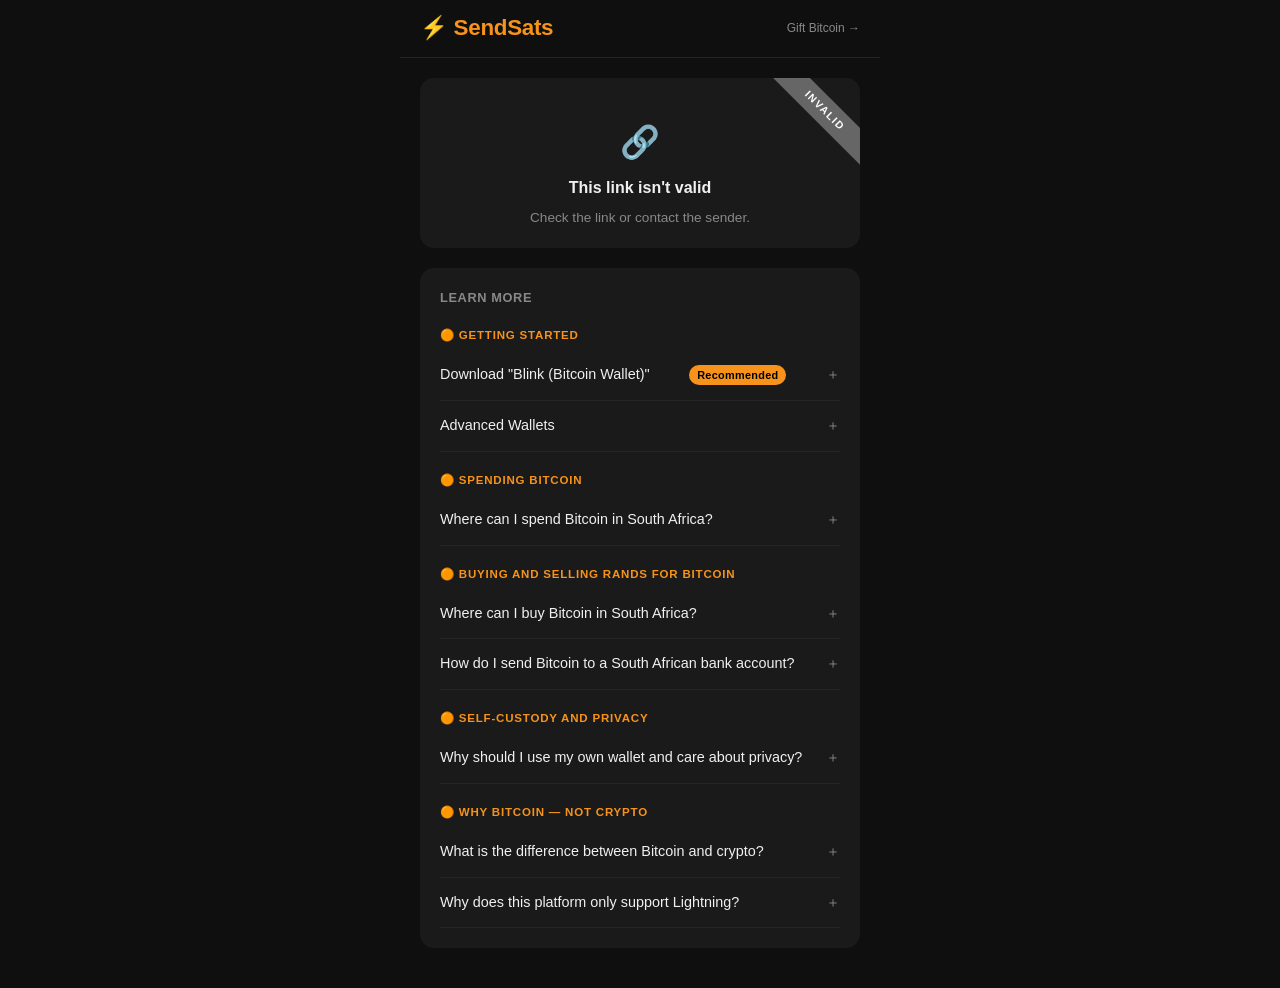
==== redeem.html @ f89d1c3f "Fix history Fund Voucher to use per-server local wallet and restore share SVG after copy - Fund Vouc" ====
<!DOCTYPE html>
<html lang="en">
<head>
  <meta charset="UTF-8">
  <meta name="viewport" content="width=device-width, initial-scale=1.0">
  <title>Claim Your Voucher — Satoshi Note</title>
  <meta name="description" content="You've received a Bitcoin Lightning voucher. Claim it instantly with a Lightning wallet.">
  <meta property="og:type" content="website">
  <meta property="og:title" content="You've received Bitcoin! ⚡">
  <meta property="og:description" content="Someone sent you a Lightning voucher. Claim it instantly with a Bitcoin wallet — no account needed.">
  <meta property="og:image" content="https://sendsats.co.za/icon-512.png">
  <meta property="og:image:width" content="512">
  <meta property="og:image:height" content="512">
  <meta name="twitter:card" content="summary">
  <link rel="stylesheet" href="/css/style.css?v=64">
  <style>
    .section-label {
      font-size: 0.7rem;
      font-weight: 700;
      text-transform: uppercase;
      letter-spacing: 0.8px;
      color: var(--orange);
      margin-bottom: 10px;
    }
    .wallet-section-label {
      font-size: 0.8rem;
      font-weight: 600;
      color: var(--text-muted);
      margin: 16px 0 8px;
    }
    /* Card flip */
    .redeem-flipper { perspective: 1200px; margin-bottom: 20px; }
    .redeem-card-inner {
      display: grid;
      transform-style: preserve-3d;
      transition: transform 0.65s ease;
    }
    .redeem-card-inner.flipped { transform: rotateY(180deg); }
    .redeem-card-face {
      grid-area: 1 / 1;
      backface-visibility: hidden;
      -webkit-backface-visibility: hidden;
    }
    .redeem-card-back { transform: rotateY(180deg); }
    .hc-sticker-gray { background: #666; color: #fff; }
  </style>
</head>
<body>

<!-- ── Sats info modal ──────────────────────────────────────────────────────── -->
<div id="sats-info-modal" class="modal-overlay hidden" role="dialog" aria-modal="true">
  <div class="modal-box" style="text-align:left;">
    <div class="modal-title">How to claim your sats</div>
    <p style="font-size:0.82rem;color:var(--orange);font-weight:700;margin-bottom:4px;">What are sats?</p>
    <p style="font-size:0.82rem;color:var(--text-muted);line-height:1.6;margin-bottom:14px;">
      Satoshis ("sats") are the smallest unit of Bitcoin — like cents to a rand.
      There are 100 million sats in one Bitcoin.
      You can save them, spend them, or send them to anyone in the world instantly.
    </p>
    <p style="font-size:0.82rem;color:var(--orange);font-weight:700;margin-bottom:4px;">How do I claim them?</p>
    <ol style="font-size:0.82rem;color:var(--text-muted);line-height:1.8;margin:0 0 14px 16px;padding:0;">
      <li><strong style="color:var(--text);">Get a Bitcoin wallet</strong> — download Blink (recommended for beginners) from the App Store or Play Store.</li>
      <li><strong style="color:var(--text);">Tap "Show Voucher"</strong> on this page to show the QR code.</li>
      <li><strong style="color:var(--text);">Scan or tap the QR code</strong> in your wallet app to receive the sats.</li>
    </ol>
    <p style="font-size:0.82rem;color:var(--orange);font-weight:700;margin-bottom:4px;">What can I do with them?</p>
    <p style="font-size:0.82rem;color:var(--text-muted);line-height:1.6;margin-bottom:16px;">
      Spend at thousands of merchants, pay bills, send to friends, or hold as savings.
      See the wallet guide below for more details.
    </p>
    <button class="modal-close" id="sats-info-close">Got it</button>
  </div>
</div>

<div class="app-shell">

  <header class="app-header">
    <a href="/" style="text-decoration:none;"><div class="app-logo" id="app-logo">⚡ Satoshi<span>Note</span></div></a>
    <a href="/" style="font-size:0.75rem;color:var(--text-muted);text-decoration:none;white-space:nowrap;">Gift Bitcoin →</a>
  </header>

  <div id="server-notice" class="hidden" style="margin:12px 16px 0;background:var(--card-bg);border:1px solid var(--border);border-radius:8px;padding:10px 14px;font-size:0.8rem;color:var(--text-muted);display:flex;justify-content:space-between;align-items:flex-start;gap:8px;">
    <span>⚡ Voucher from <strong id="server-notice-host"></strong> added to your server list in Settings.</span>
    <button id="server-notice-close" style="background:none;border:none;cursor:pointer;color:var(--text-muted);font-size:1.1rem;padding:0;line-height:1;flex-shrink:0;">×</button>
  </div>

  <main class="main-content" id="redeem-main">
    <!-- Filled by JS -->
  </main>


</div>

<script src="/js/config.js"></script>
<script src="/js/qrcode.min.js"></script>
<script src="/js/wallet-picker.js?v=64"></script>
<script>
(function () {
  'use strict';

  const hashParams  = new URLSearchParams(location.hash.replace(/^#/, ''));
  const queryParams = new URLSearchParams(location.search);
  const rawLnurl    = hashParams.get('lightning') || queryParams.get('lightning') || '';
  const lnurl = rawLnurl.match(/LNURL1[A-Z02-9]+/i)?.[0]?.toUpperCase() || rawLnurl;
  const main = document.getElementById('redeem-main');

  // ── Apply site name from manifest.json ──────────────────────────────────
  fetch('/manifest.json').then(r => r.ok ? r.json() : null).then(m => {
    if (!m || !m.name) return;
    const words = m.name.split(' ').filter(w => w.length > 0);
    const logoInner = words.map((w, i) => i % 2 === 0 ? w : '<span>' + w + '</span>').join('');
    document.title = 'Claim Your Voucher \u2014 ' + m.name;
    const logoEl = document.getElementById('app-logo');
    if (logoEl) logoEl.innerHTML = '\u26A1 ' + logoInner;
  }).catch(() => {});

  // ── Unified "Learn More" info card (accordion) ───────────────────────────
  function buildInfoCard(openDefault) {
    const blinkOpen  = openDefault === 'wallet' ? ' open' : '';
    const spendOpen  = openDefault === 'spend'  ? ' open' : '';
    return `
      <div class="card" style="margin-bottom:20px;text-align:left;">
        <p class="card-title">Learn More</p>

        <p class="faq-section-label">🟠 Getting Started</p>

        <details id="details-blink" class="faq-item"${blinkOpen}>
          <summary class="faq-question">Download "Blink (Bitcoin Wallet)"
            <span style="background:var(--orange);color:#000;font-size:0.68rem;font-weight:700;padding:2px 8px;border-radius:10px;letter-spacing:0.3px;">Recommended</span>
            <span style="color:var(--text-muted);">＋</span>
          </summary>
          <div class="faq-answer" style="padding-top:8px;">
            <p style="font-size:0.8rem;color:var(--text-muted);margin-bottom:10px;">✅ Great for beginners. Low setup, fast to start. Your phone number is your backup.</p>
            <p class="section-label">Steps to get started</p>
            <ol class="steps-list">
              <li>
                <strong>Download <a class="wallet-link" href="https://blink.sv" target="_blank" rel="noopener">blink.sv</a>
                </strong>
                From the Play Store, GitHub, or App Store.
                <div class="wallet-card-links" style="margin-bottom:10px;">
                  <a class="wallet-link" href="https://play.google.com/store/apps/details?id=com.galoyapp" target="_blank" rel="noopener">Play Store</a>
                  <a class="wallet-link" href="https://github.com/blinkbitcoin/blink-mobile/releases/latest" target="_blank" rel="noopener">APK</a>
                  <a class="wallet-link" href="https://apps.apple.com/us/app/blink-bitcoin-wallet/id1531383905" target="_blank" rel="noopener">App Store</a>
                </div>
              </li>
              <li><strong>Open the app</strong>Tap "Create new account" -> "Accept" -> "SMS" -> "Use SMS"</li>
              <li><strong>Enter your phone number</strong>Tap "Send via SMS". This is your backup. Confirm the 6 digit code.</li>
              <li><strong>Come back here</strong>Tap the QR code above. This will open Blink and allow you to redeem the bitcoin ⚡</li>
            </ol>
          </div>
        </details>

        <!-- Other wallets: collapsed by default -->
        <details class="faq-item">
          <summary class="faq-question">Advanced Wallets<span style="color:var(--text-muted);">＋</span></summary>
          <div class="faq-answer">
            <ul class="dots-list">

              <li>
                <strong>Misty Breez</strong>
                <div class="wallet-card-links" style="margin-bottom:8px;">
                  <a class="wallet-link" href="https://breez.technology/misty/" target="_blank" rel="noopener">breez.technology/misty</a><br>
                  <a class="wallet-link" href="https://play.google.com/store/apps/details?id=com.breez.misty" target="_blank" rel="noopener">Play Store</a>
                  <a class="wallet-link" href="https://github.com/breez/misty-breez/releases" target="_blank" rel="noopener">APK</a>
                  <a class="wallet-link" href="https://testflight.apple.com/join/nEegHvBX" target="_blank" rel="noopener">App Store</a>
                </div>
              </li>

              <li>
                <strong>Phoenix</strong>
                <div class="wallet-card-links" style="margin-bottom:8px;">
                  <a class="wallet-link" href="https://phoenix.acinq.co/" target="_blank" rel="noopener">phoenix.acinq.co</a>
                  <a class="wallet-link" href="https://play.google.com/store/apps/details?id=fr.acinq.phoenix.mainnet" target="_blank" rel="noopener">Play Store</a>
                  <a class="wallet-link" href="https://github.com/ACINQ/phoenix/releases/latest" target="_blank" rel="noopener">APK</a>
                  <a class="wallet-link" href="https://apps.apple.com/us/app/phoenix-wallet/id1544097028" target="_blank" rel="noopener">App Store</a>
                </div>
              </li>

              <li>
                <strong>Zeus</strong>
                <div class="wallet-card-links" style="margin-bottom:8px;">
                  <a class="wallet-link" href="https://zeusln.com/" target="_blank" rel="noopener">zeusln.com</a>
                  <a class="wallet-link" href="https://play.google.com/store/apps/details?id=app.zeusln.zeus" target="_blank" rel="noopener">Play Store</a>
                  <a class="wallet-link" href="https://github.com/ZeusLN/zeus/releases/latest" target="_blank" rel="noopener">APK</a>
                  <a class="wallet-link" href="https://apps.apple.com/us/app/zeus-ln/id1456038895" target="_blank" rel="noopener">App Store</a>
                </div>
              </li>

              <li>
                <strong>Blitz Wallet</strong>
                <div class="wallet-card-links" style="margin-bottom:8px;">
                  <a class="wallet-link" href="https://blitz-wallet.com/" target="_blank" rel="noopener">blitz-wallet.com</a>
                  <a class="wallet-link" href="https://play.google.com/store/apps/details?id=com.blitzwallet" target="_blank" rel="noopener">Play Store</a>
                  <a class="wallet-link" href="https://apps.apple.com/us/app/blitz-wallet/id6476810582" target="_blank" rel="noopener">App Store</a>
                </div>
              </li>

            </ul>
          </div>
        </details>

        <p class="faq-section-label">🟠 Spending Bitcoin</p>

        <details id="details-spend" class="faq-item"${spendOpen}>
          <summary class="faq-question">Where can I spend Bitcoin in South Africa?<span style="color:var(--text-muted);">＋</span></summary>
          <div class="faq-answer">
            <div class="spend-item">
              <div class="spend-title">Use Bitcoin everywhere — local markets, big stores, gift cards, and instant global payments.</div>
            </div>
            <div class="spend-item">
              <span class="spend-icon">🌀</span>
              <div>
                <div class="spend-title">Bitcoin circular economies in SA</div>
                <div class="spend-desc">
                  Entire communities where you can live on Bitcoin:
                  <strong>Witsand</strong>,
                  <strong>Mossel Bay</strong> (<a href="https://bitcoinekasi.com" target="_blank" rel="noopener">bitcoinekasi.com</a>),
                  <strong>Plettenberg Bay</strong> (<a href="https://bitcoinplett.cx" target="_blank" rel="noopener">bitcoinplett.cx</a>),
                  <strong>De Rust</strong>,
                  <strong>Sedgefield</strong>,
                  <strong>Stellenbosch</strong>,
                  and <strong>Knysna</strong>.
                  <br>All have regular local meetups.
                </div>
              </div>
            </div>
            <div class="spend-item">
              <span class="spend-icon">🗺️</span>
              <div>
                <div class="spend-title">Find nearby merchants</div>
                <div class="spend-desc">
                  <a href="https://btcmap.org" target="_blank" rel="noopener">BTCMap.org</a> and the
                  <a href="https://goo.gl/maps/tKHJVbVzEuBQd7F8A" target="_blank" rel="noopener">Money Badger map</a>
                  show thousands of Bitcoin-accepting businesses across South Africa.
                </div>
              </div>
            </div>
            <div class="spend-item">
              <span class="spend-icon">🏪</span>
              <div>
                <div class="spend-title">Zapper &amp; Scan to Pay merchants</div>
                <div class="spend-desc">
                  Pay at any store that accepts Zapper or Scan to Pay — including
                  Pick &amp; Pay, Dischem, Clicks, Engen, Shell, Total, Wimpy and many more.
                </div>
              </div>
            </div>
            <div class="spend-item">
              <span class="spend-icon">🎁</span>
              <div>
                <div class="spend-title">Gift cards &amp; top-ups</div>
                <div class="spend-desc">
                  Buy gift cards for hundreds of global brands at
                  <a href="https://bitrefill.com" target="_blank" rel="noopener">Bitrefill.com</a> —
                  Netflix, Amazon, Uber, Airtime top-ups and more.
                </div>
              </div>
            </div>
            <div class="spend-item">
              <span class="spend-icon">🤝</span>
              <div>
                <div class="spend-title">Bitcoin meetups</div>
                <div class="spend-desc">
                  Active communities in Cape Town, Pretoria, and Johannesburg.
                  Find events and dates on Twitter/X — search for local Bitcoin groups in your city.
                </div>
              </div>
            </div>
            <div class="spend-item">
              <span class="spend-icon">💸</span>
              <div>
                <div class="spend-title">Send to anyone, instantly</div>
                <div class="spend-desc">Lightning payments settle in under a second, worldwide, for near-zero fees.</div>
              </div>
            </div>
          </div>
        </details>
        
        <p class="faq-section-label">🟠 Buying and Selling Rands for Bitcoin</p>

        <details class="faq-item">
          <summary class="faq-question">Where can I buy Bitcoin in South Africa?<span style="color:var(--text-muted);">＋</span></summary>
          <div class="faq-answer">
            You can buy Bitcoin using services like <strong>54052.co.za</strong>, which allow you to pay via EFT and receive Bitcoin directly to your wallet. 
            Choose a service that is simple, reliable, and lets you withdraw to your own wallet.
          </div>
        </details>

        <details class="faq-item">
          <summary class="faq-question">How do I send Bitcoin to a South African bank account?<span style="color:var(--text-muted);">＋</span></summary>
          <div class="faq-answer">
            You can use <strong>54052.co.za</strong> to convert Bitcoin to rands and send it directly to a South African bank account. 
            It’s simple to use, Bitcoin-focused, and designed for fast, low-fee payouts.
          </div>
        </details>

        <p class="faq-section-label">🟠 Self-custody and Privacy</p>

       <details class="faq-item">
          <summary class="faq-question">Why should I use my own wallet and care about privacy?<span style="color:var(--text-muted);">＋</span></summary>
          <div class="faq-answer">
            When your Bitcoin is on an exchange, you don’t control it — the exchange does. Accounts can be frozen, restricted, or lost due to hacks or other issues.<br><br>

            Most exchanges also require KYC (identity verification), which links your real identity to your Bitcoin activity. This creates a permanent record of your transactions and reduces your financial privacy.<br><br>

            <strong>"Not your keys, not your coins."</strong> Using your own wallet gives you full control over your money and helps protect your privacy. Treat it like cash — once you own it, keep it with you.
          </div>
        </details>

        <p class="faq-section-label">🟠 Why Bitcoin — Not Crypto</p>

        <details class="faq-item">
          <summary class="faq-question">What is the difference between Bitcoin and crypto?<span style="color:var(--text-muted);">＋</span></summary>
          <div class="faq-answer">
            <strong>Bitcoin</strong> is decentralized money — no founders, no company, no central control. The rules are fixed and enforced by a global network. It was designed to remove trust and give individuals full control over their money.<br><br>

            <strong>"Crypto"</strong> is everything else — projects with founders, teams, and insiders who can change the rules, influence supply, and benefit early. This makes them easy to manipulate and unsuitable as money.<br><br>

            Most crypto projects don’t solve the core problem of fiat — <strong>control</strong>. They simply move that control from governments to companies or small groups.<br><br>

            The technologies may be interesting, but they are open source and can be built on Bitcoin without needing separate tokens. The tokens themselves are usually unnecessary and exist to enrich insiders.<br><br>

            Money is driven by network effects — people converge on one standard. Our view is simple: <strong>Bitcoin is money. Crypto is not.</strong> To keep our community safe, we focus on Bitcoin only and avoid crypto entirely.
          </div>
        </details>

        <details class="faq-item">
          <summary class="faq-question">Why does this platform only support Lightning?<span style="color:var(--text-muted);">＋</span></summary>
          <div class="faq-answer">
            Lightning is Bitcoin’s payment layer. It allows instant transactions, near-zero fees, and works globally in seconds.<br><br>

            On-chain Bitcoin is slower and more expensive — better suited for saving. Lightning makes Bitcoin practical for everyday payments like sending small amounts or paying in shops.<br><br>

            This platform uses Lightning to make sending Bitcoin simple, fast, and accessible to anyone.
          </div>
        </details>
      </div>
    `;
  }

  // ── Styled state card with sticker ──────────────────────────────────────
  function stateCard(stickerLabel, stickerClass, icon, title, desc, extraHTML, serverHost) {
    const hostTag = serverHost
      ? `<div style="text-align:center;margin-top:14px;font-size:0.7rem;color:var(--text-muted);opacity:0.65;">${serverHost}</div>`
      : '';
    return `
      <div class="card" style="position:relative;overflow:hidden;text-align:center;margin-bottom:20px;">
        <div class="hc-sticker ${stickerClass}">${stickerLabel}</div>
        <div style="font-size:2rem;margin:20px 0 10px;">${icon}</div>
        <div style="font-weight:700;margin-bottom:8px;">${title}</div>
        <div style="font-size:0.85rem;color:var(--text-muted);">${desc}</div>
        ${extraHTML || ''}
        ${hostTag}
      </div>`;
  }

  // ── State: invalid link ─────────────────────────────────────────────────
  function showInvalid() {
    main.innerHTML =
      stateCard('INVALID', 'hc-sticker-gray', '🔗', "This link isn't valid", 'Check the link or contact the sender.') +
      buildInfoCard(null);
  }

  if (!lnurl || !lnurl.toUpperCase().startsWith('LNURL1')) {
    showInvalid();
    return;
  }

  // ── Minimal bech32 LNURL decoder ─────────────────────────────────────────
  function decodeLNURL(lnurl) {
    const CHARSET = 'qpzry9x8gf2tvdw0s3jn54khce6mua7l';
    const str = lnurl.toLowerCase();
    const sep = str.lastIndexOf('1');
    const data5 = str.slice(sep + 1, -6).split('').map(c => CHARSET.indexOf(c));
    let acc = 0, bits = 0;
    const bytes = [];
    for (const v of data5) {
      acc = (acc << 5) | v;
      bits += 5;
      while (bits >= 8) { bits -= 8; bytes.push((acc >> bits) & 0xff); }
    }
    return new TextDecoder().decode(new Uint8Array(bytes));
  }

  // ── secretToPubKey — mirrors server-side derivation ──────────────────────
  async function secretToPubKey(secret) {
    const bytes = Uint8Array.from(secret.match(/../g).map(h => parseInt(h, 16)));
    const hash = await crypto.subtle.digest('SHA-256', bytes);
    return Array.from(new Uint8Array(hash).slice(0, bytes.length))
      .map(b => b.toString(16).padStart(2, '0')).join('');
  }

  // ── Server URL resolution ─────────────────────────────────────────────────
  function resolveRedeemServerURL(decodedLNURL) {
    try { return new URL(decodedLNURL).origin; } catch (_) {}
    const stored = localStorage.getItem('sn_server_url');
    if (stored) return stored.replace(/\/$/, '');
    if (window.SATOSHI_NOTE_DEFAULT_SERVER) return window.SATOSHI_NOTE_DEFAULT_SERVER;
    return window.location.origin;
  }

  // ── Fetch status then branch ──────────────────────────────────────────────
  async function init() {
    let secret, serverURL;
    try {
      const decoded = decodeLNURL(lnurl);
      serverURL = resolveRedeemServerURL(decoded);
      secret = new URL(decoded).pathname.split('/').pop();
    } catch {
      showInvalid();
      return;
    }

    const pk = await secretToPubKey(secret);

    // Try the LNURL's own server first, then fall back to known servers in case
    // the link was created before the frontend/backend split and points to a stale origin.
    const fallbackChain = [
      serverURL,
      (localStorage.getItem('sn_server_url') || '').replace(/\/$/, ''),
      (window.SATOSHI_NOTE_DEFAULT_SERVER || '').replace(/\/$/, ''),
      window.location.origin,
    ].filter(Boolean);
    const uniqueServers = [...new Set(fallbackChain)];

    let status = null;
    for (const candidate of uniqueServers) {
      try {
        const resp = await fetch(candidate + '/status', {
          method: 'POST', headers: { 'Content-Type': 'application/json' },
          body: JSON.stringify({ pubkeys: [pk] }),
        });
        if (resp.ok) {
          status = (await resp.json())[pk];
          serverURL = candidate; // update so polling uses the working server
          break;
        }
      } catch {}
    }
    if (!status) { showInvalid(); return; }

    // Register the working server. If it's new to this device, save it and notify.
    (function registerServer() {
      const knownKey = 'sn_known_servers';
      const activeKey = 'sn_server_url';
      let known = [];
      try { known = JSON.parse(localStorage.getItem(knownKey)) || []; } catch {}
      const alreadyKnown = known.includes(serverURL);
      if (!alreadyKnown) {
        known.push(serverURL);
        localStorage.setItem(knownKey, JSON.stringify(known));
      }
      const configured = (localStorage.getItem(activeKey) || '').replace(/\/$/, '');
      if (!configured) {
        // First visit — set this as the active server silently.
        localStorage.setItem(activeKey, serverURL);
      } else if (!alreadyKnown && configured !== serverURL) {
        // Existing user, new server — show notification.
        const notice = document.getElementById('server-notice');
        const hostEl = document.getElementById('server-notice-host');
        if (notice && hostEl) {
          try { hostEl.textContent = new URL(serverURL).hostname; } catch { hostEl.textContent = serverURL; }
          notice.classList.remove('hidden');
          document.getElementById('server-notice-close').onclick = () => notice.classList.add('hidden');
        }
      }
    })();

    const { active, refunded, balance_msat, expires_at } = status;

    // ── State: inactive + refunded (expired) ────────────────────────────
    const _serverHost = (() => { try { return new URL(serverURL).hostname; } catch { return serverURL; } })();

    if (!active && refunded) {
      main.innerHTML =
        stateCard('EXPIRED', 'hc-sticker-gray', '⏰', 'Voucher expired', 'This voucher expired before it was redeemed. Ask the sender for a new one.', null, _serverHost) +
        buildInfoCard(null);
      return;
    }

    // ── State: inactive + not refunded (already redeemed) ───────────────
    if (!active && !refunded) {
      main.innerHTML =
        stateCard('REDEEMED', 'hc-sticker-green', '✅', 'Already claimed', 'This voucher has already been redeemed.', null, _serverHost) +
        buildInfoCard('spend');
      return;
    }

    // ── State: active + unfunded ─────────────────────────────────────────
    if (active && balance_msat === 0) {
      main.innerHTML =
        stateCard('NOT FUNDED', '', '⏳', 'Not funded yet',
          "This voucher hasn't been loaded with Bitcoin yet. Come back once the sender has loaded it.",
          '<button class="btn btn-secondary btn-sm" style="width:auto;margin:12px auto 0;" onclick="location.reload()">Check again</button>',
          _serverHost) +
        buildInfoCard(null);
      return;
    }

    // ── State: active + funded (happy path) ──────────────────────────────
    const sats = Math.floor(balance_msat / 1000);
    const satsFormatted = sats.toLocaleString();

    const hasExpiry = expires_at && expires_at > 0;

    // Confetti — seeded from current second so it varies per visit but is stable on render
    const confettiSeed = Math.floor(Date.now() / 1000);
    const CELEBRATIONS = [
      { msg: 'Someone sent you Bitcoin!', emoji: '🎉' },
      { msg: 'A gift from a friend!',     emoji: '🌟' },
      { msg: 'Lightning delivery!',       emoji: '🏆' },
      { msg: 'Sats incoming!',            emoji: '⚡' },
      { msg: 'Bitcoin gifted!',           emoji: '🎊' },
      { msg: 'Your voucher awaits!',      emoji: '✨' },
    ];
    const cel = CELEBRATIONS[confettiSeed % CELEBRATIONS.length];
    const CONFETTI_COLORS = ['#F7931A','#6dba6d','#7eb5f7','#f5a623','#e879a0','#a78bfa'];
    let confettiHTML = '<div class="hc-confetti" aria-hidden="true">';
    for (let i = 0; i < 14; i++) {
      const seed = confettiSeed + i;
      const left  = ((seed * 37 + i * 97) % 86) + 7;
      const color = CONFETTI_COLORS[(seed + i) % CONFETTI_COLORS.length];
      const size  = ((seed + i) % 3) + 3;
      const delay = ((i * 0.18) % 2.4).toFixed(2);
      const dur   = (2.2 + ((seed * i) % 14) * 0.1).toFixed(1);
      const rot   = (seed * i * 13) % 360;
      confettiHTML += `<span class="hc-confetti-piece" style="left:${left}%;background:${color};width:${size}px;height:${size}px;animation-delay:${delay}s;animation-duration:${dur}s;--rot:${rot}deg;"></span>`;
    }
    confettiHTML += '</div>';

    main.innerHTML = `
      <div class="redeem-flipper">
        <div class="redeem-card-inner" id="redeem-card-inner">

          <!-- FRONT FACE -->
          <div class="redeem-card-face redeem-card-front card" style="position:relative;overflow:hidden;text-align:center;background:linear-gradient(160deg,#2a1f0e 0%,#1a1a1a 55%);border:1px solid rgba(247,147,26,0.25);animation:hc-card-glow-orange 4s ease-in-out infinite,hc-card-flip-in 0.45s ease-out both;padding-bottom:20px;">
            <div class="hc-sticker" id="redeem-sticker">VOUCHER</div>
            ${confettiHTML}

            <!-- Expiry centered below header -->
            ${hasExpiry ? '<div style="text-align:center;margin-bottom:14px;"><span id="expiry-countdown" style="font-size:0.72rem;color:var(--text-muted);"></span></div>' : '<div style="margin-bottom:14px;"></div>'}

            <!-- Favicon + amount -->
            <div class="hc-redeemed-hero" style="padding-top:0;margin-bottom:4px;">
              <img src="/apple-touch-icon.png" class="hc-favicon-icon hc-favicon-funded" alt="" loading="eager">
              <div style="font-size:2rem;font-weight:800;color:var(--text);letter-spacing:-1px;margin-bottom:2px;">
                ⚡ ${satsFormatted} sats
                <button id="btn-sats-info" style="background:none;border:1.5px solid var(--text-muted);border-radius:50%;width:20px;height:20px;font-size:0.72rem;color:var(--text-muted);cursor:pointer;line-height:1;padding:0;vertical-align:middle;margin-left:5px;" aria-label="How to claim">?</button>
              </div>
              <div id="redeem-fiat-value" style="font-size:0.85rem;color:var(--text-muted);margin-bottom:0;"></div>
            </div>

            <!-- Guidance text -->
            <div id="redeem-celebration" style="font-size:1rem;font-weight:700;color:var(--text);margin:14px 0 20px;">${cel.emoji} You've received a Bitcoin voucher!</div>

            <!-- Big reveal button -->
            <button id="btn-reveal-secret" class="btn btn-primary" style="width:100%;font-size:1rem;font-weight:800;padding:14px 0;letter-spacing:1px;">SHOW VOUCHER</button>
            <div style="text-align:center;margin-top:10px;font-size:0.7rem;color:var(--text-muted);opacity:0.65;">${_serverHost}</div>
          </div>

          <!-- BACK FACE -->
          <div class="redeem-card-face redeem-card-back card" style="text-align:center;">
            <p style="font-size:0.85rem;color:var(--text-muted);margin-bottom:16px;">Tap or Scan the QR code to claim</p>
            <div class="qr-wrapper" style="padding:0 0 4px;">
              <div id="redeem-qr-container" class="qr-container"></div>
              <p id="redeem-lnurl-text" class="qr-lnurl" style="margin-top:8px;"></p>
            </div>
            <button id="btn-flip-back" class="btn btn-secondary btn-sm" style="width:auto;margin:14px auto 4px;">← Back</button>
          </div>

        </div>
      </div>
      ${buildInfoCard('wallet')}
    `;

    // ── QR on back face ──────────────────────────────────────────────────
    const container = document.getElementById('redeem-qr-container');
    new QRCode(container, { text: 'lightning:' + lnurl, width: 180, height: 180, correctLevel: QRCode.CorrectLevel.M });
    container.style.cursor = 'pointer';
    container.title = 'Tap to open in wallet';
    container.addEventListener('click', () => { window.location.href = 'lightning:' + lnurl; });

    // Copy claim code
    const lnurlEl = document.getElementById('redeem-lnurl-text');
    lnurlEl.textContent = 'Copy Claim Code';
    lnurlEl.style.cursor = 'pointer';
    lnurlEl.title = 'Tap to copy';
    lnurlEl.addEventListener('click', async function () {
      try {
        await navigator.clipboard.writeText(lnurl);
        lnurlEl.textContent = 'Copied!';
        setTimeout(() => { lnurlEl.textContent = 'Copy Claim Code'; }, 1500);
      } catch {
        prompt('Copy this LNURL:', lnurl);
      }
    });

    // Wallet open button
    attachWalletButton(lnurlEl, lnurl);

    // ── Flip controls ────────────────────────────────────────────────────
    const cardInner = document.getElementById('redeem-card-inner');
    let pollInterval = null;

    document.getElementById('btn-reveal-secret').addEventListener('click', function () {
      cardInner.classList.add('flipped');
      if (!pollInterval) pollInterval = startRedemptionPoll();
    });

    document.getElementById('btn-flip-back').addEventListener('click', function () {
      cardInner.classList.remove('flipped');
    });

    // ── Sats info modal ──────────────────────────────────────────────────
    document.getElementById('btn-sats-info').addEventListener('click', function () {
      document.getElementById('sats-info-modal').classList.remove('hidden');
    });
    document.getElementById('sats-info-close').addEventListener('click', function () {
      document.getElementById('sats-info-modal').classList.add('hidden');
    });
    document.getElementById('sats-info-modal').addEventListener('click', function (e) {
      if (e.target === this) this.classList.add('hidden');
    });

    // ── Expiry countdown ─────────────────────────────────────────────────
    if (hasExpiry) {
      const countdownEl = document.getElementById('expiry-countdown');
      let countdownTimer;
      function updateCountdown() {
        const secsLeft = expires_at - Math.floor(Date.now() / 1000);
        if (secsLeft <= 0) {
          clearInterval(countdownTimer);
          const sticker = document.getElementById('redeem-sticker');
          const revealBtn = document.getElementById('btn-reveal-secret');
          const celEl = document.getElementById('redeem-celebration');
          if (sticker) { sticker.textContent = 'EXPIRED'; sticker.className = 'hc-sticker hc-sticker-gray'; }
          if (revealBtn) { revealBtn.disabled = true; revealBtn.style.opacity = '0.5'; }
          if (celEl) celEl.textContent = 'This voucher has expired.';
          if (countdownEl) countdownEl.textContent = '';
          return;
        }
        const d = Math.floor(secsLeft / 86400);
        const h = Math.floor((secsLeft % 86400) / 3600);
        const m = Math.floor((secsLeft % 3600) / 60);
        const s = secsLeft % 60;
        const parts = [];
        if (d > 0) parts.push(d + 'd');
        parts.push(String(h).padStart(2, '0') + 'h');
        parts.push(String(m).padStart(2, '0') + 'm');
        parts.push(String(s).padStart(2, '0') + 's');
        countdownEl.textContent = '⏳ Expires in ' + parts.join(' ');
      }
      updateCountdown();
      countdownTimer = setInterval(updateCountdown, 1000);
    }

    // ── ZAR fiat conversion (non-blocking) ───────────────────────────────
    (async function fetchFiat() {
      const fiatEl = document.getElementById('redeem-fiat-value');
      if (!fiatEl) return;
      try {
        const r = await fetch(
          'https://api.coingecko.com/api/v3/simple/price?ids=bitcoin&vs_currencies=zar'
        );
        if (!r.ok) return;
        const data = await r.json();
        const zarPerBtc = data && data.bitcoin && data.bitcoin.zar;
        if (!zarPerBtc) return;
        const zarValue = (sats / 100000000) * zarPerBtc;
        if (zarValue < 0.01) return;
        fiatEl.textContent = '≈ R' + zarValue.toLocaleString('en-ZA', {
          minimumFractionDigits: 2, maximumFractionDigits: 2
        });
      } catch { /* silently ignore */ }
    })();

    // ── Poll for redemption — starts when SHOW VOUCHER is tapped ────────
    function startRedemptionPoll() {
      return setInterval(async function () {
        try {
          const pk = await secretToPubKey(secret);
          const r = await fetch(serverURL + '/status', {
            method: 'POST', headers: { 'Content-Type': 'application/json' },
            body: JSON.stringify({ pubkeys: [pk] }),
          });
          if (!r.ok) return;
          const s = (await r.json())[pk];
          if (s.active) return;
          clearInterval(pollInterval);
          pollInterval = null;
          // Flip back to front
          cardInner.classList.remove('flipped');
          const sticker = document.getElementById('redeem-sticker');
          const revealBtn = document.getElementById('btn-reveal-secret');
          const celEl = document.getElementById('redeem-celebration');
          if (s.refunded) {
            if (sticker) { sticker.textContent = 'EXPIRED'; sticker.className = 'hc-sticker hc-sticker-gray'; }
            if (celEl) celEl.textContent = 'This voucher has expired.';
          } else {
            if (sticker) { sticker.textContent = 'REDEEMED'; sticker.className = 'hc-sticker hc-sticker-green'; }
            if (celEl) celEl.textContent = '✓ Claimed successfully!';
            const blinkDetails = document.getElementById('details-blink');
            const spendDetails = document.getElementById('details-spend');
            if (blinkDetails) blinkDetails.removeAttribute('open');
            if (spendDetails) spendDetails.setAttribute('open', '');
          }
          if (revealBtn) { revealBtn.disabled = true; revealBtn.style.opacity = '0.5'; }
        } catch { /* silently ignore network errors */ }
      }, 12000);
    }
  }

  init();

  // ── Wallet tab switching ──────────────────────────────────────────────────
  document.addEventListener('click', function (e) {
    const btn = e.target.closest('[data-tab]');
    if (!btn) return;
    const tabsEl = btn.closest('#wallet-tabs');
    if (!tabsEl) return;
    const card = tabsEl.closest('.card, .faq-answer');
    tabsEl.querySelectorAll('.tab-btn').forEach(b => b.classList.remove('active'));
    btn.classList.add('active');
    card.querySelectorAll('.tab-pane').forEach(p => p.classList.remove('active'));
    const pane = card.querySelector('#tab-' + btn.dataset.tab);
    if (pane) pane.classList.add('active');
  });

})();
</script>
</body>
</html>
---- css/style.css ----
/* ── Design tokens ── */
:root {
  --orange: #F7931A;
  --orange-dark: #C97B15;
  --green: #6dba6d;
  --bg: #0F0F0F;
  --surface: #1A1A1A;
  --surface-2: #252525;
  --text: #F0F0F0;
  --text-muted: #888;
  --radius: 14px;
  --radius-sm: 8px;
  --transition: 0.18s ease;
  --error: #E05252;
  --error-dark: #B83E3E;
}

/* ── Reset & Base ── */
*, *::before, *::after { box-sizing: border-box; margin: 0; padding: 0; }

html { font-size: 16px; -webkit-text-size-adjust: 100%; }

body {
  background: var(--bg);
  color: var(--text);
  font-family: -apple-system, BlinkMacSystemFont, 'Segoe UI', Roboto, sans-serif;
  line-height: 1.5;
  min-height: 100vh;
}

a { color: var(--orange); text-decoration: none; }
a:hover { text-decoration: underline; }

/* ── Layout ── */
.app-shell {
  max-width: 480px;
  margin: 0 auto;
  min-height: 100vh;
  display: flex;
  flex-direction: column;
}

/* ── Header / Nav ── */
.app-header {
  display: flex;
  align-items: center;
  justify-content: space-between;
  padding: 16px 20px;
  border-bottom: 1px solid var(--surface-2);
  position: sticky;
  top: 0;
  background: var(--bg);
  z-index: 100;
}

.app-logo {
  font-size: 1.4rem;
  font-weight: 700;
  color: var(--orange);
  letter-spacing: -0.3px;
  line-height: 1.1;
}

.app-logo span { color: var(--text); font-weight: 400; }

.nav-btn {
  background: none;
  border: none;
  color: var(--text-muted);
  cursor: pointer;
  padding: 6px;
  border-radius: var(--radius-sm);
  transition: color var(--transition), background var(--transition);
  font-size: 1.2rem;
}
.nav-btn:hover, .nav-btn.active { color: var(--orange); background: var(--surface); }

/* ── Main content ── */
.main-content {
  flex: 1;
  padding: 20px;
  overflow-y: auto;
}

/* ── Screens ── */
.screen { display: none; }
.screen.active { display: block; }

/* ── Onboarding ── */
.onboarding-hero {
  text-align: center;
  padding: 40px 0 32px;
}

.onboarding-icon {
  font-size: 3.5rem;
  display: block;
  margin-bottom: 16px;
}

.onboarding-title {
  font-size: 1.6rem;
  font-weight: 700;
  margin-bottom: 8px;
}

.onboarding-sub {
  color: var(--text-muted);
  font-size: 0.95rem;
}

/* ── Cards ── */
.card {
  background: var(--surface);
  border-radius: var(--radius);
  padding: 20px;
  margin-bottom: 16px;
}

.card-title {
  font-size: 0.8rem;
  font-weight: 600;
  text-transform: uppercase;
  letter-spacing: 0.6px;
  color: var(--text-muted);
  margin-bottom: 12px;
}

/* ── Tabs ── */
.tabs {
  display: flex;
  gap: 4px;
  background: var(--surface);
  padding: 4px;
  border-radius: var(--radius);
  margin-bottom: 20px;
}

.tab-btn {
  flex: 1;
  padding: 10px;
  border: none;
  border-radius: var(--radius-sm);
  background: transparent;
  color: var(--text-muted);
  cursor: pointer;
  font-size: 0.9rem;
  font-weight: 500;
  transition: all var(--transition);
}

.tab-btn.active {
  background: var(--surface-2);
  color: var(--text);
}

.tab-pane { display: none; }
.tab-pane.active { display: block; }

/* ── Step indicator ── */
.step-indicator {
  display: flex;
  align-items: center;
  gap: 6px;
  margin-bottom: 20px;
}

.step-dot {
  width: 8px;
  height: 8px;
  border-radius: 50%;
  background: var(--surface-2);
  transition: background var(--transition);
}
.step-dot.active { background: var(--orange); }
.step-dot.done { background: var(--orange-dark); }

/* ── Form elements ── */
label {
  display: block;
  font-size: 0.875rem;
  color: var(--text-muted);
  margin-bottom: 6px;
}

input[type="text"],
input[type="tel"],
input[type="number"],
select,
textarea {
  width: 100%;
  background: var(--surface-2);
  border: 1px solid transparent;
  border-radius: var(--radius-sm);
  color: var(--text);
  font-size: 1rem;
  padding: 12px 14px;
  outline: none;
  transition: border-color var(--transition);
  -webkit-appearance: none;
  appearance: none;
}

input:focus,
select:focus { border-color: var(--orange); }

select {
  background-image: url("data:image/svg+xml,%3Csvg xmlns='http://www.w3.org/2000/svg' width='12' height='8' viewBox='0 0 12 8'%3E%3Cpath fill='%23888' d='M6 8L0 0h12z'/%3E%3C/svg%3E");
  background-repeat: no-repeat;
  background-position: right 14px center;
  padding-right: 36px;
}

.input-row {
  display: flex;
  gap: 8px;
  margin-bottom: 16px;
}

.input-row .dial-dropdown { flex: 0 0 84px; }
.input-row input { flex: 1; }

.form-group { margin-bottom: 16px; }
.input-row { display: flex; gap: 8px; align-items: center; }

.checkbox-row {
  display: flex;
  align-items: center;
  gap: 10px;
}

.checkbox-row input[type="checkbox"] {
  width: 18px;
  height: 18px;
  flex-shrink: 0;
  accent-color: var(--orange);
  cursor: pointer;
}

.checkbox-row label {
  margin: 0;
  cursor: pointer;
  color: var(--text);
}

.link-btn {
  -webkit-appearance: none;
  appearance: none;
  display: inline;
  background: none;
  border: none;
  padding: 0;
  margin: 0;
  color: var(--text-muted);
  font-size: 0.85rem;
  font-family: inherit;
  font-style: italic;
  cursor: pointer;
  text-decoration: none;
  transition: color 0.15s;
}
.link-btn:hover {
  color: var(--text);
}

/* ── Buttons ── */
.btn {
  display: inline-flex;
  align-items: center;
  justify-content: center;
  gap: 8px;
  border: none;
  border-radius: var(--radius-sm);
  cursor: pointer;
  font-size: 0.95rem;
  font-weight: 600;
  padding: 13px 20px;
  transition: all var(--transition);
  text-align: center;
  width: 100%;
}

.btn-primary {
  background: var(--orange);
  color: #000;
}
.btn-primary:hover { background: var(--orange-dark); }

.btn-secondary {
  background: var(--surface-2);
  color: var(--text);
}
.btn-secondary:hover { background: #2e2e2e; }

.btn-ghost {
  background: transparent;
  color: var(--text-muted);
  border: 1px solid var(--surface-2);
}
.btn-ghost:hover { color: var(--text); border-color: var(--text-muted); }

.btn:disabled {
  opacity: 0.45;
  cursor: not-allowed;
}

.btn-sm { padding: 8px 14px; font-size: 0.85rem; width: auto; }

.btn-warning {
  background: transparent;
  color: var(--error);
  border: 1px solid var(--error);
}
.btn-warning:hover { background: var(--error); color: #fff; border-color: var(--error); }

.btn-group {
  display: flex;
  flex-direction: column;
  gap: 10px;
  margin-top: 16px;
}

.btn-row {
  display: flex;
  gap: 8px;
}

.btn-row .btn { flex: 1; }

/* ── QR code ── */
.qr-wrapper {
  display: flex;
  flex-direction: column;
  align-items: center;
  gap: 16px;
  padding: 20px;
}

.qr-container {
  background: #fff;
  padding: 12px;
  border-radius: var(--radius-sm);
  display: inline-block;
}

.qr-lnurl {
  font-size: 0.85rem;
  font-weight: 600;
  color: var(--orange);
  text-align: center;
  cursor: pointer;
  padding: 4px 12px;
  border: 1px solid var(--orange);
  border-radius: 20px;
  transition: opacity var(--transition);
}
.qr-lnurl:hover { opacity: 0.75; }

.wallet-change-link {
  font-size: 0.72rem;
  color: var(--text-muted);
  display: block;
  text-align: center;
  margin-top: 2px;
}

/* ── Mini QR grid ── */
.qr-grid {
  display: grid;
  grid-template-columns: repeat(auto-fill, minmax(90px, 1fr));
  gap: 10px;
  margin-top: 16px;
}

.qr-mini-card {
  display: flex;
  flex-direction: column;
  align-items: center;
  gap: 4px;
  background: var(--surface-2);
  border-radius: var(--radius-sm);
  padding: 8px;
}

.qr-mini-card span {
  font-size: 0.65rem;
  color: var(--text-muted);
  text-align: center;
}

.qr-mini-container {
  background: #fff;
  padding: 4px;
  border-radius: 4px;
}

/* ── Status / Notice ── */
.notice {
  background: var(--surface-2);
  border-left: 3px solid var(--orange);
  border-radius: 0 var(--radius-sm) var(--radius-sm) 0;
  padding: 12px 14px;
  font-size: 0.875rem;
  color: var(--text-muted);
  margin-bottom: 16px;
}

.badge {
  display: inline-block;
  padding: 3px 8px;
  border-radius: 20px;
  font-size: 0.72rem;
  font-weight: 600;
  text-transform: uppercase;
  letter-spacing: 0.3px;
}

.badge-single { background: var(--surface-2); color: var(--orange); }
.badge-batch { background: var(--surface-2); color: #7eb5f7; }
.badge-expired { background: var(--surface-2); color: var(--text-muted); }
.badge-processing { background: var(--surface-2); color: var(--text-muted); }
.badge-pending    { background: rgba(255,180,50,0.15); color: #f5a623; }
.badge-refunded   { background: rgba(109,186,109,0.15); color: #6dba6d; }

/* ── History ── */
.history-card {
  background: var(--surface);
  border-radius: var(--radius);
  padding: 16px;
  margin-bottom: 12px;
  position: relative;
  overflow: hidden;
}

/* ── Diagonal sticker overlay ── */
.hc-sticker {
  position: absolute;
  top: 20px;
  right: -30px;
  background: var(--orange);
  color: #000;
  font-size: 0.65rem;
  font-weight: 800;
  letter-spacing: 1.5px;
  padding: 5px 40px;
  transform: rotate(45deg);
  pointer-events: none;
  z-index: 1;
}
.hc-sticker-green { background: var(--green); }
.hc-sticker-gray  { background: #666; color: #fff; }


/* ── Card flip-in animation ── */
.hc-flip-in {
  animation: hc-card-flip-in 0.45s ease-out both;
  transform-origin: center;
  backface-visibility: hidden;
}
@keyframes hc-card-flip-in {
  0%   { transform: rotateY(80deg) scale(0.95); opacity: 0; }
  100% { transform: rotateY(0deg)  scale(1);    opacity: 1; }
}

/* ── Redeemed card ── */
.history-card-redeemed {
  background: linear-gradient(160deg, #1f2a1a 0%, #1A1A1A 55%);
  border: 1px solid rgba(109,186,109,0.25);
  animation: hc-card-glow-green 4s ease-in-out infinite;
}
@keyframes hc-card-glow-green {
  0%,100% { box-shadow: 0 -3px 10px rgba(109,186,109,0.5), 0 3px 8px rgba(109,186,109,0.05); }
  25%      { box-shadow: 3px 0 10px rgba(109,186,109,0.5), -3px 0 8px rgba(109,186,109,0.05); }
  50%      { box-shadow: 0 3px 10px rgba(109,186,109,0.5), 0 -3px 8px rgba(109,186,109,0.05); }
  75%      { box-shadow: -3px 0 10px rgba(109,186,109,0.5), 3px 0 8px rgba(109,186,109,0.05); }
}

/* ── Funded card ── */
.history-card-funded {
  background: linear-gradient(160deg, #2a1f0e 0%, #1A1A1A 55%);
  border: 1px solid rgba(247,147,26,0.25);
  animation: hc-card-glow-orange 4s ease-in-out infinite;
}
@keyframes hc-card-glow-orange {
  0%,100% { box-shadow: 0 -3px 10px rgba(247,147,26,0.45), 0 3px 8px rgba(247,147,26,0.05); }
  25%      { box-shadow: 3px 0 10px rgba(247,147,26,0.45), -3px 0 8px rgba(247,147,26,0.05); }
  50%      { box-shadow: 0 3px 10px rgba(247,147,26,0.45), 0 -3px 8px rgba(247,147,26,0.05); }
  75%      { box-shadow: -3px 0 10px rgba(247,147,26,0.45), 3px 0 8px rgba(247,147,26,0.05); }
}
.hc-favicon-funded {
  box-shadow: 0 0 18px rgba(247,147,26,0.35) !important;
  animation: hc-icon-pulse-funded 3s ease-in-out infinite !important;
}
@keyframes hc-icon-pulse-funded {
  0%, 100% { transform: scale(1);    box-shadow: 0 0 18px rgba(247,147,26,0.35); }
  50%       { transform: scale(1.06); box-shadow: 0 0 28px rgba(247,147,26,0.55); }
}
.hc-funded-hero {
  text-align: center;
  padding: 6px 0 14px;
}

.hc-confetti {
  position: absolute;
  inset: 0;
  pointer-events: none;
}
.hc-confetti-piece {
  position: absolute;
  top: -8px;
  border-radius: 2px;
  animation: hc-confetti-fall linear infinite;
}
@keyframes hc-confetti-fall {
  0%   { transform: translateY(0) rotate(0deg);       opacity: 0.9; }
  80%  { opacity: 0.7; }
  100% { transform: translateY(160px) rotate(var(--rot, 270deg)); opacity: 0; }
}

.hc-redeemed-hero {
  text-align: center;
  padding: 6px 0 14px;
}
.hc-favicon-icon {
  width: 52px;
  height: 52px;
  border-radius: 12px;
  display: block;
  margin: 0 auto 10px;
  animation: hc-icon-pulse 3s ease-in-out infinite;
  box-shadow: 0 0 18px rgba(109,186,109,0.35);
}
@keyframes hc-icon-pulse {
  0%, 100% { transform: scale(1);    box-shadow: 0 0 18px rgba(109,186,109,0.35); }
  50%       { transform: scale(1.06); box-shadow: 0 0 28px rgba(109,186,109,0.55); }
}
.hc-celebration-msg {
  font-size: 0.82rem;
  color: var(--text);
  margin-top: 5px;
  font-weight: 500;
}

.history-card-header {
  display: flex;
  align-items: center;
  justify-content: space-between;
  margin-bottom: 10px;
}
.history-card-actions { display: flex; gap: 8px; flex-wrap: wrap; margin-top: 4px; }

/* ── History card layout helpers ── */
.hc-row {
  display: flex;
  align-items: center;
  justify-content: space-between;
  margin-bottom: 12px;
}
.hc-date { font-size: 0.75rem; color: var(--text-muted); }
.hc-date-small { font-size: 0.75rem; color: var(--text-muted); margin-top: 6px; }
.hc-recipient {
  font-size: 0.82rem;
  color: var(--text-muted);
  margin-bottom: 10px;
}
.hc-recipient em { font-style: italic; }
.hc-amount {
  font-size: 1.55rem;
  font-weight: 800;
  color: var(--text);
  text-align: center;
  letter-spacing: -0.5px;
  margin-bottom: 3px;
}
.hc-amount-redeemed { color: var(--text); }
.hc-amount-sub {
  font-size: 0.74rem;
  color: var(--text-muted);
  text-align: center;
  margin-bottom: 14px;
}
.hc-awaiting {
  font-size: 0.8rem;
  color: var(--orange);
  margin-bottom: 3px;
  text-align: center;
}
.hc-expiry-duration {
  font-size: 0.74rem;
  color: var(--text-muted);
  margin-bottom: 12px;
  text-align: center;
}
.hc-claimed {
  font-size: 0.82rem;
  font-weight: 600;
  color: var(--green);
}
.hc-expiry-inline {
  font-size: 0.74rem;
  color: var(--text-muted);
  text-align: right;
}
.hc-centered { text-align: center; margin-bottom: 12px; }
.hc-footer {
  display: flex;
  align-items: center;
  justify-content: space-between;
  margin-top: 10px;
  gap: 6px;
}
.hc-footer-right {
  display: flex;
  align-items: center;
  gap: 4px;
  margin-left: auto;
}
.hc-share-btn {
  color: var(--text-muted);
  padding: 6px 8px;
  line-height: 1;
}
.hc-share-btn:hover { color: var(--text); }
.hc-delete-btn {
  color: var(--red, #e57373);
  padding: 6px 8px;
  line-height: 1;
}
.hc-delete-btn:hover { opacity: 0.7; }

.expiry-text { font-size: 0.8rem; }
.expiry-ok { color: #6dba6d; }
.expiry-warn { color: var(--orange); }
.expiry-expired { color: var(--text-muted); }

.voucher-info-bar {
  display: flex;
  align-items: center;
  justify-content: center;
  gap: 16px;
  padding: 10px 16px;
  background: var(--surface);
  border-radius: var(--radius);
  margin-bottom: 12px;
  font-size: 0.9rem;
  flex-wrap: wrap;
}
.voucher-info-bar .balance { font-weight: 700; color: var(--orange); }
.voucher-info-bar .expiry  { color: var(--text-muted); font-size: 0.82rem; }

.history-section { margin-bottom: 8px; }
.history-section-title {
  font-size: 0.72rem;
  font-weight: 700;
  text-transform: uppercase;
  letter-spacing: 0.5px;
  color: var(--text-muted);
  padding: 8px 0 8px;
  border-bottom: 1px solid var(--border);
  cursor: pointer;
  display: flex;
  justify-content: space-between;
  align-items: center;
  user-select: none;
}
.history-section-title:hover { color: var(--text); }
.history-section-body { padding-top: 10px; }
.section-chevron {
  font-size: 0.9rem;
  transition: transform 0.2s;
  color: var(--text-muted);
}
.history-section.expanded .section-chevron { transform: rotate(90deg); }

/* ── Section count badge ── */
.section-count {
  margin-left: 6px;
  font-size: 0.7rem;
  font-weight: 600;
  color: var(--orange);
  background: var(--surface-2);
  padding: 1px 6px;
  border-radius: 99px;
  min-width: 18px;
  text-align: center;
}


/* ── Section headers ── */
.section-header {
  display: flex;
  align-items: center;
  justify-content: space-between;
  margin-bottom: 20px;
}

.section-title {
  font-size: 1.1rem;
  font-weight: 700;
}

/* ── Loading spinner ── */
.spinner {
  display: inline-block;
  width: 18px;
  height: 18px;
  border: 2px solid rgba(255,255,255,0.2);
  border-top-color: currentColor;
  border-radius: 50%;
  animation: spin 0.7s linear infinite;
}

@keyframes spin { to { transform: rotate(360deg); } }

/* ── Error ── */
.error-msg {
  color: #e57373;
  font-size: 0.85rem;
  margin-top: 8px;
  display: none;
}
.error-msg.visible { display: block; }

/* ── Modal ── */
.modal-overlay {
  position: fixed;
  inset: 0;
  background: rgba(0,0,0,0.75);
  display: flex;
  align-items: center;
  justify-content: center;
  z-index: 200;
  padding: 20px;
}

.modal-overlay.hidden { display: none; }

.modal-box {
  background: var(--surface);
  border-radius: var(--radius);
  padding: 24px;
  width: 100%;
  max-width: 340px;
  max-height: calc(100vh - 40px);
  overflow-y: auto;
  text-align: center;
}

.modal-title {
  font-size: 1.1rem;
  font-weight: 700;
  margin-bottom: 16px;
}

.modal-close {
  margin-top: 16px;
  font-size: 0.9rem;
  font-weight: 700;
  color: var(--text);
  background: none;
  border: none;
  cursor: pointer;
}
.modal-close:hover { color: var(--orange); }

/* ── Empty state ── */
.empty-state {
  text-align: center;
  padding: 60px 20px;
  color: var(--text-muted);
}

.empty-state-icon { font-size: 2.5rem; margin-bottom: 12px; }
.empty-state p { font-size: 0.9rem; }

/* ── redeem.html specific ── */
.redeem-hero {
  text-align: center;
  padding: 32px 0 24px;
}

.redeem-hero h1 {
  font-size: 1.5rem;
  font-weight: 700;
  margin-bottom: 8px;
}

.redeem-hero p {
  color: var(--text-muted);
  font-size: 0.925rem;
}

.wallet-grid {
  display: grid;
  grid-template-columns: 1fr 1fr;
  gap: 12px;
  margin-bottom: 16px;
}

.wallet-card {
  background: var(--surface-2);
  border-radius: var(--radius-sm);
  padding: 14px;
}

.wallet-card-name {
  font-weight: 600;
  font-size: 0.95rem;
  margin-bottom: 4px;
}

.wallet-card-desc {
  font-size: 0.75rem;
  color: var(--text-muted);
  margin-bottom: 10px;
}

.wallet-card-links {
  display: flex;
  flex-direction: row;
  flex-wrap: wrap;
  gap: 8px;
  align-items: center;
}

.wallet-link {
  font-size: 0.75rem;
  color: var(--orange);
}

/* ── FAQ accordion ── */
.faq-item {
  border-bottom: 1px solid var(--surface-2);
}

.faq-question {
  display: flex;
  justify-content: space-between;
  align-items: center;
  padding: 14px 0;
  cursor: pointer;
  font-size: 0.9rem;
  font-weight: 500;
  user-select: none;
  list-style: none;
}

.faq-question::-webkit-details-marker { display: none; }

.faq-answer {
  font-size: 0.875rem;
  color: var(--text-muted);
  padding-bottom: 14px;
  line-height: 1.6;
}

/* ── Utility ── */
.hidden { display: none !important; }
.text-center { text-align: center; }
.text-muted { color: var(--text-muted); }
.mt-8 { margin-top: 8px; }
.mt-16 { margin-top: 16px; }
.mb-16 { margin-bottom: 16px; }

/* ── Scrollbar ── */
::-webkit-scrollbar { width: 4px; }
::-webkit-scrollbar-track { background: transparent; }
::-webkit-scrollbar-thumb { background: var(--surface-2); border-radius: 4px; }

/* ── Dial-code dropdown ── */
.dial-dropdown { position: relative; }

.dial-code-trigger {
  width: 100%; height: 100%;
  background: var(--surface-2);
  border: 1px solid transparent;
  border-radius: var(--radius-sm);
  color: var(--text);
  font-size: 1rem;
  padding: 12px 8px;
  cursor: pointer;
  text-align: center;
  font-weight: 600;
  transition: border-color var(--transition);
}
.dial-code-trigger:focus,
.dial-code-trigger.open { border-color: var(--orange); outline: none; }

.dial-code-panel {
  position: absolute;
  top: calc(100% + 4px);
  left: 0;
  min-width: 230px;
  background: var(--surface);
  border: 1px solid var(--surface-2);
  border-radius: var(--radius-sm);
  z-index: 150;
  box-shadow: 0 8px 24px rgba(0,0,0,0.55);
}

.dial-code-search {
  width: 100%;
  background: var(--surface-2);
  border: none;
  border-bottom: 1px solid #333;
  border-radius: var(--radius-sm) var(--radius-sm) 0 0;
  color: var(--text);
  font-size: 0.9rem;
  padding: 10px 12px;
  outline: none;
}
.dial-code-search:focus { border-bottom-color: var(--orange); }

.dial-code-list {
  list-style: none;
  max-height: 210px;
  overflow-y: auto;
  padding: 4px 0;
}
.dial-code-list li {
  padding: 9px 12px;
  font-size: 0.9rem;
  cursor: pointer;
  color: var(--text);
  transition: background var(--transition);
}
.dial-code-list li:hover { background: var(--surface-2); }
.dial-code-list li.selected { color: var(--orange); background: var(--surface-2); }

/* ── Redeem amount display ── */
.redeem-amount {
  display: flex;
  flex-direction: column;
  align-items: center;
  gap: 4px;
  margin: 16px 0 24px;
}
.redeem-sats {
  font-size: 2.2rem;
  font-weight: 800;
  color: var(--orange);
  letter-spacing: -1px;
}
.redeem-fiat {
  font-size: 0.95rem;
  color: var(--text-muted);
}

/* ── Claim divider ── */
.claim-divider {
  display: flex;
  align-items: center;
  gap: 12px;
  margin: 16px 0;
  font-size: 0.78rem;
  color: var(--text-muted);
}
.claim-divider::before,
.claim-divider::after {
  content: '';
  flex: 1;
  height: 1px;
  background: var(--surface-2);
}

/* ── Spend section items ── */
.spend-item {
  display: flex;
  align-items: flex-start;
  gap: 12px;
  padding: 10px 0;
  border-bottom: 1px solid var(--surface-2);
  font-size: 0.875rem;
}
.spend-item:last-child { border-bottom: none; }
.spend-icon { font-size: 1.4rem; flex-shrink: 0; margin-top: 1px; }
.spend-title { font-weight: 600; margin-bottom: 2px; }
.spend-desc { color: var(--text-muted); font-size: 0.8rem; }

/* ── State pages (error/expired/etc) ── */
.state-card {
  text-align: center;
  padding: 48px 24px 32px;
}
.state-icon { font-size: 3rem; margin-bottom: 16px; }
.state-title { font-size: 1.3rem; font-weight: 700; margin-bottom: 10px; }
.state-desc { color: var(--text-muted); font-size: 0.9rem; line-height: 1.6; margin-bottom: 20px; }

/* ── Pill option buttons ── */
.pill-group {
  display: flex;
  gap: 6px;
}
.pill-btn {
  flex: 1;
  padding: 9px 4px;
  border: 1px solid var(--surface-2);
  border-radius: 20px;
  background: var(--surface-2);
  color: var(--text-muted);
  font-size: 0.85rem;
  font-weight: 500;
  cursor: pointer;
  text-align: center;
  transition: all var(--transition);
  white-space: nowrap;
}
.pill-btn:hover { border-color: var(--orange); color: var(--text); }
.pill-btn.active { background: var(--orange); color: #000; border-color: var(--orange); font-weight: 600; }
.pill-btn-recent { border-color: var(--orange); color: var(--text); }
.pill-btn-recent:hover { background: var(--orange); color: #000; }

/* ── Steps list (onboarding / wallet guides) ── */
.steps-list {
  list-style: none;
  counter-reset: steps;
  display: flex;
  flex-direction: column;
  gap: 12px;
  margin-top: 10px;
  padding-left: 0;
}
.steps-list li {
  counter-increment: steps;
  position: relative;
  padding-left: 32px;
  font-size: 0.875rem;
  color: var(--text-muted);
}
.steps-list li::before {
  content: counter(steps);
  position: absolute;
  left: 0;
  top: 0;
  width: 22px;
  height: 22px;
  background: var(--orange);
  color: #000;
  border-radius: 50%;
  display: flex;
  align-items: center;
  justify-content: center;
  font-size: 0.72rem;
  font-weight: 700;
}
.steps-list li strong {
  display: block;
  font-weight: 700;
  color: var(--text);
  margin-bottom: 2px;
}

/* ── Wallet dot list (same layout as steps-list but with filled dot marker) ── */
.dots-list {
  list-style: none;
  display: flex;
  flex-direction: column;
  gap: 18px;
  margin-top: 10px;
  padding-left: 0;
}
.dots-list > li {
  position: relative;
  padding-left: 32px;
  font-size: 0.875rem;
  color: var(--text-muted);
}
.dots-list > li::before {
  content: '●';
  position: absolute;
  left: 0;
  top: 0;
  width: 22px;
  height: 22px;
  background: var(--orange);
  color: #000;
  border-radius: 50%;
  display: flex;
  align-items: center;
  justify-content: center;
  font-size: 0.6rem;
  font-weight: 700;
}
.dots-list > li strong {
  display: block;
  font-weight: 700;
  color: var(--text);
  margin-bottom: 4px;
}

/* ── FAQ section labels ── */
.faq-section-label {
  font-size: 0.72rem;
  font-weight: 700;
  text-transform: uppercase;
  letter-spacing: 0.8px;
  color: var(--orange);
  margin-top: 20px;
  margin-bottom: 6px;
}
.faq-section-label:first-of-type { margin-top: 4px; }

/* ── Template picker ── */
.template-grid {
  display: grid;
  grid-template-columns: 1fr 1fr;
  gap: 12px;
  margin-top: 12px;
}
.template-hint { font-size: 0.82rem; color: var(--text-muted); margin-bottom: 4px; }
.template-tile {
  border: 2px solid var(--surface-2);
  border-radius: 8px;
  padding: 8px;
  cursor: pointer;
  transition: border-color 0.15s;
  background: var(--surface);
}
.template-tile:hover { border-color: var(--orange); }
.template-tile.selected {
  border-color: var(--orange);
  box-shadow: 0 0 0 2px rgba(247,147,26,0.3);
}
.template-tile canvas { width: 100%; height: auto; border-radius: 4px; display: block; }
.template-tile-name { font-size: 0.82rem; font-weight: 600; color: var(--text); margin-top: 6px; text-align: center; }
.template-tile-desc { font-size: 0.72rem; color: var(--text-muted); text-align: center; margin-top: 2px; }

/* Preview modal */
.modal-box-wide { max-width: min(90vw, 900px); }

/* Print area */
@media print {
  body > * { display: none !important; }
  #print-area { display: block !important; }
}

/* ── Footer ── */
.app-footer {
  display: flex;
  justify-content: center;
  gap: 16px;
  padding: 16px 20px 24px;
  border-top: 1px solid var(--surface-2);
}
.footer-btn {
  background: none;
  border: none;
  color: var(--text-muted);
  font-size: 0.85rem;
  cursor: pointer;
  padding: 4px 8px;
  border-radius: 6px;
  text-decoration: none;
  display: inline-flex;
  align-items: center;
}
.footer-btn:hover { color: var(--text); background: var(--surface-2); }
.footer-btn-donate { color: var(--orange); }
.footer-btn-donate:hover { background: var(--surface-2); }

/* ── Wallet picker bottom sheet ── */
.wallet-sheet-overlay {
  position: fixed;
  inset: 0;
  background: rgba(0,0,0,0.6);
  z-index: 200;
  display: flex;
  align-items: flex-end;
  justify-content: center;
}
.wallet-sheet-overlay.hidden { display: none; }
.wallet-sheet {
  background: var(--surface);
  width: 100%;
  max-width: 480px;
  border-radius: var(--radius) var(--radius) 0 0;
  padding: 20px 20px 32px;
}
.wallet-sheet-title {
  font-size: 0.95rem;
  font-weight: 600;
  text-align: center;
  margin-bottom: 16px;
  color: var(--text);
}
.wallet-option {
  display: flex;
  align-items: center;
  justify-content: space-between;
  width: 100%;
  padding: 12px 16px;
  margin-bottom: 8px;
  background: var(--surface-2);
  border: none;
  border-radius: var(--radius-sm);
  color: var(--text);
  font-size: 0.9rem;
  cursor: pointer;
  text-align: left;
}
.wallet-option:hover { background: #2e2e2e; }
.wallet-sheet-cancel {
  display: block;
  width: 100%;
  padding: 10px;
  margin-top: 4px;
  background: none;
  border: none;
  color: var(--text-muted);
  font-size: 0.85rem;
  cursor: pointer;
  text-align: center;
}

/* ── Install banner ── */
.install-banner {
  display: flex;
  align-items: center;
  gap: 10px;
  padding: 10px 16px;
  background: var(--surface);
  border-bottom: 1px solid var(--surface-2);
  max-width: 480px;
  margin: 0 auto;
  width: 100%;
  box-sizing: border-box;
}
.install-banner.hidden { display: none; }
.install-banner-text {
  flex: 1;
  font-size: 0.8rem;
  color: var(--text-muted);
}
.install-banner-btn {
  flex-shrink: 0;
}
.install-banner-dismiss {
  background: none;
  border: none;
  color: var(--text-muted);
  font-size: 1rem;
  cursor: pointer;
  padding: 0 4px;
  line-height: 1;
  flex-shrink: 0;
}
.install-banner-dismiss:hover { color: var(--text); }

/* ── Message template sheet ── */
.msg-sheet-textarea {
  width: 100%;
  min-height: 160px;
  background: var(--surface-2);
  border: 1px solid #333;
  border-radius: var(--radius-sm);
  color: var(--text);
  font-size: 0.875rem;
  line-height: 1.5;
  padding: 10px 12px;
  resize: vertical;
  font-family: inherit;
  box-sizing: border-box;
}
.msg-sheet-textarea:focus { outline: none; border-color: var(--orange); }

/* ── Burger menu dropdown ──────────────────────────────────────────────────── */
.nav-menu-dropdown {
  position: fixed;
  background: var(--surface);
  border: 1px solid var(--surface-2);
  border-radius: var(--radius);
  z-index: 150;
  min-width: 180px;
  box-shadow: 0 4px 20px rgba(0,0,0,0.4);
}
.menu-item {
  display: flex;
  align-items: center;
  gap: 10px;
  width: 100%;
  padding: 14px 18px;
  background: none;
  border: none;
  color: var(--text);
  font-size: 0.95rem;
  text-align: left;
  cursor: pointer;
}
.menu-item:hover { background: var(--surface-2); }
.menu-item:first-child { border-radius: var(--radius) var(--radius) 0 0; }
.menu-item:last-child  { border-radius: 0 0 var(--radius) var(--radius); }

/* ── Balance pill ──────────────────────────────────────────────────────────── */
.balance-pill {
  font-size: 0.8rem;
  font-weight: 600;
  background: var(--surface-2);
  border-radius: 99px;
  padding: 4px 10px;
  color: var(--orange);
  white-space: nowrap;
}

/* ── Wallet transfer card ──────────────────────────────────────────────────── */
.wallet-transfer-card {
  background: var(--surface-2);
  border-radius: var(--radius);
  padding: 16px;
  margin-bottom: 16px;
  border: 1px solid var(--surface-2);
}
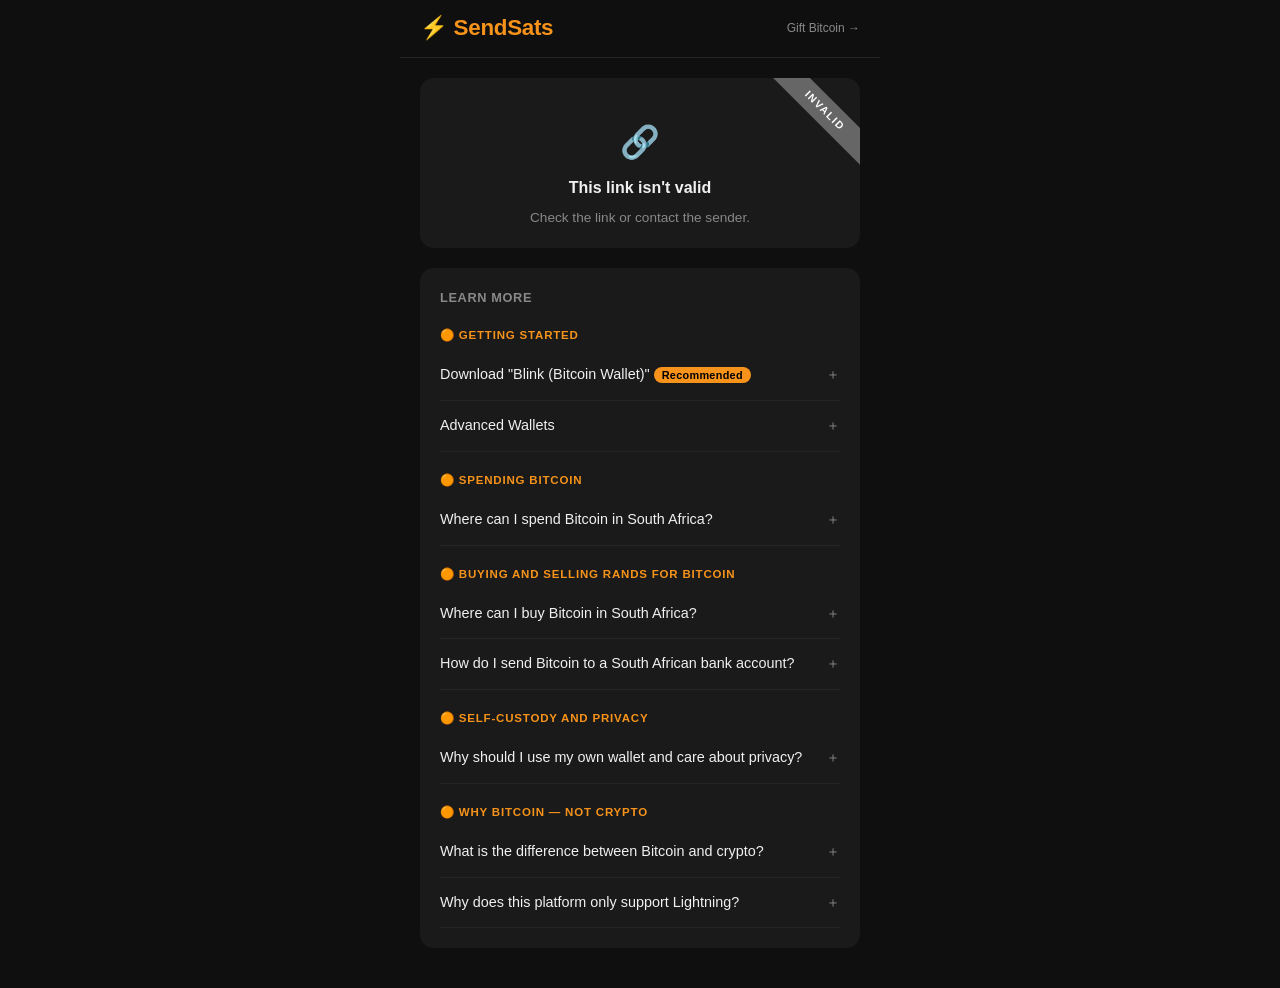
==== commit 67f91611: "Add HTML l10n for redeem flow with Go extractors and shared runtime. Document data-i18n, lang query " ====
--- a/redeem.html
+++ b/redeem.html
@@ -3,16 +3,16 @@
 <head>
   <meta charset="UTF-8">
   <meta name="viewport" content="width=device-width, initial-scale=1.0">
-  <title>Claim Your Voucher — Satoshi Note</title>
-  <meta name="description" content="You've received a Bitcoin Lightning voucher. Claim it instantly with a Lightning wallet.">
+  <title data-i18n="redeem.meta.pageTitle">Claim Your Voucher</title>
+  <meta name="description" content="You've received a Bitcoin Lightning voucher. Claim it instantly with a Lightning wallet." data-i18n="redeem.meta.description" data-i18n-attrs="content">
   <meta property="og:type" content="website">
-  <meta property="og:title" content="You've received Bitcoin! ⚡">
-  <meta property="og:description" content="Someone sent you a Lightning voucher. Claim it instantly with a Bitcoin wallet — no account needed.">
+  <meta property="og:title" content="You've received Bitcoin! ⚡" data-i18n="redeem.meta.ogTitle" data-i18n-attrs="content">
+  <meta property="og:description" content="Someone sent you a Lightning voucher. Claim it instantly with a Bitcoin wallet — no account needed." data-i18n="redeem.meta.ogDescription" data-i18n-attrs="content">
   <meta property="og:image" content="https://sendsats.co.za/icon-512.png">
   <meta property="og:image:width" content="512">
   <meta property="og:image:height" content="512">
   <meta name="twitter:card" content="summary">
-  <link rel="stylesheet" href="/css/style.css?v=64">
+  <link rel="stylesheet" href="/css/style.css?v=74">
   <style>
     .section-label {
       font-size: 0.7rem;
@@ -47,40 +47,51 @@
 </head>
 <body>
 
+<!-- ── Lightning Address / LNURL Pay modal ──────────────────────────────────── -->
+<div id="lnaddr-modal" class="modal-overlay hidden" role="dialog" aria-modal="true">
+  <div class="modal-box" style="text-align:left;">
+    <div class="modal-title" data-i18n="redeem.modal.lnaddr.title">Send to Lightning Address</div>
+    <p data-i18n="redeem.modal.lnaddr.body" style="font-size:0.82rem;color:var(--text-muted);line-height:1.5;margin-bottom:14px;">Enter a Lightning address or LNURL pay code to receive the sats directly to your wallet.</p>
+    <input id="lnaddr-input" type="text" autocomplete="off" autocorrect="off" autocapitalize="off" spellcheck="false"
+      placeholder="user@domain.com  or  LNURL1…"
+      data-i18n="redeem.modal.lnaddr.input" data-i18n-attrs="placeholder"
+      style="width:100%;box-sizing:border-box;padding:10px 12px;border-radius:8px;border:1px solid var(--border);background:var(--card-bg);color:var(--text);font-size:0.9rem;margin-bottom:10px;outline:none;">
+    <div id="lnaddr-status" style="font-size:0.8rem;min-height:1.2em;margin-bottom:10px;"></div>
+    <button id="lnaddr-submit" type="button" class="btn btn-primary" style="width:100%;margin-bottom:8px;" data-i18n="redeem.modal.lnaddr.send">Send Sats</button>
+    <button id="lnaddr-close" type="button" class="modal-close" data-i18n="redeem.modal.lnaddr.cancel">Cancel</button>
+  </div>
+</div>
+
 <!-- ── Sats info modal ──────────────────────────────────────────────────────── -->
 <div id="sats-info-modal" class="modal-overlay hidden" role="dialog" aria-modal="true">
   <div class="modal-box" style="text-align:left;">
-    <div class="modal-title">How to claim your sats</div>
-    <p style="font-size:0.82rem;color:var(--orange);font-weight:700;margin-bottom:4px;">What are sats?</p>
-    <p style="font-size:0.82rem;color:var(--text-muted);line-height:1.6;margin-bottom:14px;">
-      Satoshis ("sats") are the smallest unit of Bitcoin — like cents to a rand.
-      There are 100 million sats in one Bitcoin.
-      You can save them, spend them, or send them to anyone in the world instantly.
-    </p>
-    <p style="font-size:0.82rem;color:var(--orange);font-weight:700;margin-bottom:4px;">How do I claim them?</p>
+    <div class="modal-title" data-i18n="redeem.modal.sats.title">How to claim your sats</div>
+    <p data-i18n="redeem.modal.sats.whatTitle" style="font-size:0.82rem;color:var(--orange);font-weight:700;margin-bottom:4px;">What are sats?</p>
+    <p data-i18n="redeem.modal.sats.whatBody" style="font-size:0.82rem;color:var(--text-muted);line-height:1.6;margin-bottom:14px;white-space:pre-line;">Satoshis ("sats") are the smallest unit of Bitcoin — like cents to a rand.
+There are 100 million sats in one Bitcoin.
+You can save them, spend them, or send them to anyone in the world instantly.</p>
+    <p data-i18n="redeem.modal.sats.howTitle" style="font-size:0.82rem;color:var(--orange);font-weight:700;margin-bottom:4px;">How do I claim them?</p>
     <ol style="font-size:0.82rem;color:var(--text-muted);line-height:1.8;margin:0 0 14px 16px;padding:0;">
-      <li><strong style="color:var(--text);">Get a Bitcoin wallet</strong> — download Blink (recommended for beginners) from the App Store or Play Store.</li>
-      <li><strong style="color:var(--text);">Tap "Show Voucher"</strong> on this page to show the QR code.</li>
-      <li><strong style="color:var(--text);">Scan or tap the QR code</strong> in your wallet app to receive the sats.</li>
+      <li data-i18n="redeem.modal.sats.li1" data-i18n-html><strong style="color:var(--text);">Get a Bitcoin wallet</strong> — download Blink (recommended for beginners) from the App Store or Play Store.</li>
+      <li data-i18n="redeem.modal.sats.li2" data-i18n-html><strong style="color:var(--text);">Tap "Show Voucher"</strong> on this page to show the QR code.</li>
+      <li data-i18n="redeem.modal.sats.li3" data-i18n-html><strong style="color:var(--text);">Scan or tap the QR code</strong> in your wallet app to receive the sats.</li>
     </ol>
-    <p style="font-size:0.82rem;color:var(--orange);font-weight:700;margin-bottom:4px;">What can I do with them?</p>
-    <p style="font-size:0.82rem;color:var(--text-muted);line-height:1.6;margin-bottom:16px;">
-      Spend at thousands of merchants, pay bills, send to friends, or hold as savings.
-      See the wallet guide below for more details.
-    </p>
-    <button class="modal-close" id="sats-info-close">Got it</button>
+    <p data-i18n="redeem.modal.sats.doTitle" style="font-size:0.82rem;color:var(--orange);font-weight:700;margin-bottom:4px;">What can I do with them?</p>
+    <p data-i18n="redeem.modal.sats.doBody" style="font-size:0.82rem;color:var(--text-muted);line-height:1.6;margin-bottom:16px;white-space:pre-line;">Spend at thousands of merchants, pay bills, send to friends, or hold as savings.
+See the wallet guide below for more details.</p>
+    <button type="button" class="modal-close" id="sats-info-close" data-i18n="redeem.modal.sats.gotIt">Got it</button>
   </div>
 </div>
 
 <div class="app-shell">
 
   <header class="app-header">
-    <a href="/" style="text-decoration:none;"><div class="app-logo" id="app-logo">⚡ Satoshi<span>Note</span></div></a>
-    <a href="/" style="font-size:0.75rem;color:var(--text-muted);text-decoration:none;white-space:nowrap;">Gift Bitcoin →</a>
+    <a href="/" style="text-decoration:none;"><div class="app-logo" id="app-logo"><span></span></div></a>
+    <a href="/" id="redeem-header-gift" data-i18n="redeem.header.giftLink" style="font-size:0.75rem;color:var(--text-muted);text-decoration:none;white-space:nowrap;">Gift Bitcoin →</a>
   </header>
 
   <div id="server-notice" class="hidden" style="margin:12px 16px 0;background:var(--card-bg);border:1px solid var(--border);border-radius:8px;padding:10px 14px;font-size:0.8rem;color:var(--text-muted);display:flex;justify-content:space-between;align-items:flex-start;gap:8px;">
-    <span>⚡ Voucher from <strong id="server-notice-host"></strong> added to your server list in Settings.</span>
+    <span><span id="redeem-server-prefix" data-i18n="redeem.serverNotice.prefix">⚡ Voucher from </span><strong id="server-notice-host"></strong><span id="redeem-server-suffix" data-i18n="redeem.serverNotice.suffix"> added to your server list in Settings.</span></span>
     <button id="server-notice-close" style="background:none;border:none;cursor:pointer;color:var(--text-muted);font-size:1.1rem;padding:0;line-height:1;flex-shrink:0;">×</button>
   </div>
 
@@ -91,46 +102,48 @@
 
 </div>
 
-<script src="/js/config.js"></script>
-<script src="/js/qrcode.min.js"></script>
-<script src="/js/wallet-picker.js?v=64"></script>
-<script>
-(function () {
-  'use strict';
-
-  const hashParams  = new URLSearchParams(location.hash.replace(/^#/, ''));
-  const queryParams = new URLSearchParams(location.search);
-  const rawLnurl    = hashParams.get('lightning') || queryParams.get('lightning') || '';
-  const lnurl = rawLnurl.match(/LNURL1[A-Z02-9]+/i)?.[0]?.toUpperCase() || rawLnurl;
-  const main = document.getElementById('redeem-main');
-
-  // ── Apply site name from manifest.json ──────────────────────────────────
-  fetch('/manifest.json').then(r => r.ok ? r.json() : null).then(m => {
-    if (!m || !m.name) return;
-    const words = m.name.split(' ').filter(w => w.length > 0);
-    const logoInner = words.map((w, i) => i % 2 === 0 ? w : '<span>' + w + '</span>').join('');
-    document.title = 'Claim Your Voucher \u2014 ' + m.name;
-    const logoEl = document.getElementById('app-logo');
-    if (logoEl) logoEl.innerHTML = '\u26A1 ' + logoInner;
-  }).catch(() => {});
-
-  // ── Unified "Learn More" info card (accordion) ───────────────────────────
-  function buildInfoCard(openDefault) {
-    const blinkOpen  = openDefault === 'wallet' ? ' open' : '';
-    const spendOpen  = openDefault === 'spend'  ? ' open' : '';
-    return `
-      <div class="card" style="margin-bottom:20px;text-align:left;">
-        <p class="card-title">Learn More</p>
-
-        <p class="faq-section-label">🟠 Getting Started</p>
-
-        <details id="details-blink" class="faq-item"${blinkOpen}>
-          <summary class="faq-question">Download "Blink (Bitcoin Wallet)"
-            <span style="background:var(--orange);color:#000;font-size:0.68rem;font-weight:700;padding:2px 8px;border-radius:10px;letter-spacing:0.3px;">Recommended</span>
-            <span style="color:var(--text-muted);">＋</span>
-          </summary>
-          <div class="faq-answer" style="padding-top:8px;">
-            <p style="font-size:0.8rem;color:var(--text-muted);margin-bottom:10px;">✅ Great for beginners. Low setup, fast to start. Your phone number is your backup.</p>
+<div id="sn-l10n-refs" hidden aria-hidden="true">
+  <span data-l10n-ref="metaTitleWithApp" data-i18n="redeem.meta.titleWithApp">Claim Your Voucher — </span>
+  <span data-l10n-ref="stickerInvalid" data-i18n="redeem.sticker.invalid">INVALID</span>
+  <span data-l10n-ref="stickerExpired" data-i18n="redeem.sticker.expired">EXPIRED</span>
+  <span data-l10n-ref="stickerRedeemed" data-i18n="redeem.sticker.redeemed">REDEEMED</span>
+  <span data-l10n-ref="stickerNotFunded" data-i18n="redeem.sticker.notFunded">NOT FUNDED</span>
+  <span data-l10n-ref="stateInvalidTitle" data-i18n="redeem.state.invalidTitle">This link isn't valid</span>
+  <span data-l10n-ref="stateInvalidDesc" data-i18n="redeem.state.invalidDesc">Check the link or contact the sender.</span>
+  <span data-l10n-ref="stateExpiredTitle" data-i18n="redeem.state.expiredTitle">Voucher expired</span>
+  <span data-l10n-ref="stateExpiredDesc" data-i18n="redeem.state.expiredDesc">This voucher expired before it was redeemed. Ask the sender for a new one.</span>
+  <span data-l10n-ref="stateRedeemedTitle" data-i18n="redeem.state.redeemedTitle">Already claimed</span>
+  <span data-l10n-ref="stateRedeemedDesc" data-i18n="redeem.state.redeemedDesc">This voucher has already been redeemed.</span>
+  <span data-l10n-ref="stateUnfundedTitle" data-i18n="redeem.state.unfundedTitle">Not funded yet</span>
+  <span data-l10n-ref="stateUnfundedDesc" data-i18n="redeem.state.unfundedDesc">This voucher hasn't been loaded with Bitcoin yet. Come back once the sender has loaded it.</span>
+  <span data-l10n-ref="stateCheckAgain" data-i18n="redeem.state.checkAgain">Check again</span>
+  <span data-l10n-ref="celebration0" data-i18n="redeem.celebration.0">Someone sent you Bitcoin!</span>
+  <span data-l10n-ref="celebration1" data-i18n="redeem.celebration.1">A gift from a friend!</span>
+  <span data-l10n-ref="celebration2" data-i18n="redeem.celebration.2">Lightning delivery!</span>
+  <span data-l10n-ref="celebration3" data-i18n="redeem.celebration.3">Sats incoming!</span>
+  <span data-l10n-ref="celebration4" data-i18n="redeem.celebration.4">Bitcoin gifted!</span>
+  <span data-l10n-ref="celebration5" data-i18n="redeem.celebration.5">Your voucher awaits!</span>
+  <span data-l10n-ref="btnCopyClaim" data-i18n="redeem.btn.copyClaim">Copy Claim Code</span>
+  <span data-l10n-ref="btnCopied" data-i18n="redeem.btn.copied">Copied!</span>
+  <span data-l10n-ref="qrTapTitle" data-i18n="redeem.qr.tapTitle">Tap to open in wallet</span>
+  <span data-l10n-ref="countdownPrefix" data-i18n="redeem.countdown.prefix">⏳ Expires in </span>
+  <span data-l10n-ref="countdownExpiredMessage" data-i18n="redeem.countdown.expiredMessage">This voucher has expired.</span>
+  <span data-l10n-ref="claimedSuccessLine" data-i18n="redeem.claimed.successLine">✓ Claimed successfully!</span>
+  <span data-l10n-ref="paymentPendingLine" data-i18n="redeem.payment.pendingLine">⚡ Payment sent! Waiting for confirmation…</span>
+  <span data-l10n-ref="lnaddrEmptyError" data-i18n="redeem.lnaddr.emptyError">Please enter a Lightning address or LNURL pay code.</span>
+  <span data-l10n-ref="lnaddrGenericError" data-i18n="redeem.lnaddr.genericError">Something went wrong. Please try again.</span>
+  <span data-l10n-ref="promptCopyLnurl" data-i18n="redeem.lnaddr.promptCopy">Copy this LNURL:</span>
+  <span data-l10n-ref="redeem.wallet.recommended" data-i18n="redeem.wallet.recommended">Recommended</span>
+</div>
+
+<template id="tpl-redeem-info">
+  <div class="card" style="margin-bottom:20px;text-align:left;">
+    <p class="card-title" data-i18n="redeem.info.title">Learn More</p>
+    <p class="faq-section-label" data-i18n="redeem.info.gettingStarted">🟠 Getting Started</p>
+    <details id="details-blink" class="faq-item">
+      <summary class="faq-question"><span data-i18n="redeem.faq.blink.summary" data-i18n-html>Download "Blink (Bitcoin Wallet)" <span style="background:var(--orange);color:#000;font-size:0.68rem;font-weight:700;padding:2px 8px;border-radius:10px;letter-spacing:0.3px;">Recommended</span></span><span style="color:var(--text-muted);">＋</span></summary>
+      <div class="faq-answer" style="padding-top:8px;">
+        <div data-i18n="redeem.faq.blink.answer" data-i18n-html><p style="font-size:0.8rem;color:var(--text-muted);margin-bottom:10px;">✅ Great for beginners. Low setup, fast to start. Your phone number is your backup.</p>
             <p class="section-label">Steps to get started</p>
             <ol class="steps-list">
               <li>
@@ -143,19 +156,16 @@
                   <a class="wallet-link" href="https://apps.apple.com/us/app/blink-bitcoin-wallet/id1531383905" target="_blank" rel="noopener">App Store</a>
                 </div>
               </li>
-              <li><strong>Open the app</strong>Tap "Create new account" -> "Accept" -> "SMS" -> "Use SMS"</li>
-              <li><strong>Enter your phone number</strong>Tap "Send via SMS". This is your backup. Confirm the 6 digit code.</li>
-              <li><strong>Come back here</strong>Tap the QR code above. This will open Blink and allow you to redeem the bitcoin ⚡</li>
-            </ol>
-          </div>
-        </details>
-
-        <!-- Other wallets: collapsed by default -->
-        <details class="faq-item">
-          <summary class="faq-question">Advanced Wallets<span style="color:var(--text-muted);">＋</span></summary>
-          <div class="faq-answer">
-            <ul class="dots-list">
-
+              <li><strong>Open the app</strong> Tap "Create new account" -&gt; "Accept"</li>
+              <li><strong>Enter your phone number (optional)</strong> "SMS" -&gt; "Use SMS" -&gt; Enter number -&gt; Tap "Send via SMS". This is your backup. Confirm the 6 digit code.</li>
+              <li><strong>Come back here</strong> Tap the QR code above. This will open Blink and allow you to redeem the bitcoin ⚡</li>
+            </ol></div>
+      </div>
+    </details>
+    <details class="faq-item">
+      <summary class="faq-question"><span data-i18n="redeem.faq.advancedTitle">Advanced Wallets</span><span style="color:var(--text-muted);">＋</span></summary>
+      <div class="faq-answer">
+        <div data-i18n="redeem.faq.advancedBody" data-i18n-html><ul class="dots-list">
               <li>
                 <strong>Misty Breez</strong>
                 <div class="wallet-card-links" style="margin-bottom:8px;">
@@ -165,7 +175,6 @@
                   <a class="wallet-link" href="https://testflight.apple.com/join/nEegHvBX" target="_blank" rel="noopener">App Store</a>
                 </div>
               </li>
-
               <li>
                 <strong>Phoenix</strong>
                 <div class="wallet-card-links" style="margin-bottom:8px;">
@@ -175,7 +184,6 @@
                   <a class="wallet-link" href="https://apps.apple.com/us/app/phoenix-wallet/id1544097028" target="_blank" rel="noopener">App Store</a>
                 </div>
               </li>
-
               <li>
                 <strong>Zeus</strong>
                 <div class="wallet-card-links" style="margin-bottom:8px;">
@@ -185,7 +193,6 @@
                   <a class="wallet-link" href="https://apps.apple.com/us/app/zeus-ln/id1456038895" target="_blank" rel="noopener">App Store</a>
                 </div>
               </li>
-
               <li>
                 <strong>Blitz Wallet</strong>
                 <div class="wallet-card-links" style="margin-bottom:8px;">
@@ -194,25 +201,22 @@
                   <a class="wallet-link" href="https://apps.apple.com/us/app/blitz-wallet/id6476810582" target="_blank" rel="noopener">App Store</a>
                 </div>
               </li>
-
-            </ul>
-          </div>
-        </details>
-
-        <p class="faq-section-label">🟠 Spending Bitcoin</p>
-
-        <details id="details-spend" class="faq-item"${spendOpen}>
-          <summary class="faq-question">Where can I spend Bitcoin in South Africa?<span style="color:var(--text-muted);">＋</span></summary>
-          <div class="faq-answer">
-            <div class="spend-item">
-              <div class="spend-title">Use Bitcoin everywhere — local markets, big stores, gift cards, and instant global payments.</div>
+            </ul></div>
+      </div>
+    </details>
+    <p class="faq-section-label" data-i18n="redeem.info.spending">🟠 Spending Bitcoin</p>
+    <details id="details-spend" class="faq-item">
+      <summary class="faq-question"><span data-i18n="redeem.faq.spend.title">Where can I spend Bitcoin in South Africa?</span><span style="color:var(--text-muted);">＋</span></summary>
+      <div class="faq-answer">
+
+            <div class="spend-item">
+              <div class="spend-title" data-i18n="redeem.faq.spend.lead">Use Bitcoin everywhere — local markets, big stores, gift cards, and instant global payments.</div>
             </div>
             <div class="spend-item">
               <span class="spend-icon">🌀</span>
               <div>
-                <div class="spend-title">Bitcoin circular economies in SA</div>
-                <div class="spend-desc">
-                  Entire communities where you can live on Bitcoin:
+                <div class="spend-title" data-i18n="redeem.faq.spend.circlesTitle">Bitcoin circular economies in SA</div>
+                <div class="spend-desc" data-i18n="redeem.faq.spend.circlesBody" data-i18n-html>Entire communities where you can live on Bitcoin:
                   <strong>Witsand</strong>,
                   <strong>Mossel Bay</strong> (<a href="https://bitcoinekasi.com" target="_blank" rel="noopener">bitcoinekasi.com</a>),
                   <strong>Plettenberg Bay</strong> (<a href="https://bitcoinplett.cx" target="_blank" rel="noopener">bitcoinplett.cx</a>),
@@ -220,513 +224,151 @@
                   <strong>Sedgefield</strong>,
                   <strong>Stellenbosch</strong>,
                   and <strong>Knysna</strong>.
-                  <br>All have regular local meetups.
-                </div>
+                  <br>All have regular local meetups.</div>
               </div>
             </div>
             <div class="spend-item">
               <span class="spend-icon">🗺️</span>
               <div>
-                <div class="spend-title">Find nearby merchants</div>
-                <div class="spend-desc">
-                  <a href="https://btcmap.org" target="_blank" rel="noopener">BTCMap.org</a> and the
+                <div class="spend-title" data-i18n="redeem.faq.spend.mapTitle">Find nearby merchants</div>
+                <div class="spend-desc" data-i18n="redeem.faq.spend.mapBody" data-i18n-html><a href="https://btcmap.org" target="_blank" rel="noopener">BTCMap.org</a> and the
                   <a href="https://goo.gl/maps/tKHJVbVzEuBQd7F8A" target="_blank" rel="noopener">Money Badger map</a>
-                  show thousands of Bitcoin-accepting businesses across South Africa.
-                </div>
+                  show thousands of Bitcoin-accepting businesses across South Africa.</div>
               </div>
             </div>
             <div class="spend-item">
               <span class="spend-icon">🏪</span>
               <div>
-                <div class="spend-title">Zapper &amp; Scan to Pay merchants</div>
-                <div class="spend-desc">
-                  Pay at any store that accepts Zapper or Scan to Pay — including
-                  Pick &amp; Pay, Dischem, Clicks, Engen, Shell, Total, Wimpy and many more.
-                </div>
+                <div class="spend-title" data-i18n="redeem.faq.spend.zapperTitle">Zapper &amp; Scan to Pay merchants</div>
+                <div class="spend-desc" data-i18n="redeem.faq.spend.zapperBody" data-i18n-html>Pay at any store that accepts Zapper or Scan to Pay — including
+                  Pick &amp; Pay, Dischem, Clicks, Engen, Shell, Total, Wimpy and many more.</div>
               </div>
             </div>
             <div class="spend-item">
               <span class="spend-icon">🎁</span>
               <div>
-                <div class="spend-title">Gift cards &amp; top-ups</div>
-                <div class="spend-desc">
-                  Buy gift cards for hundreds of global brands at
+                <div class="spend-title" data-i18n="redeem.faq.spend.giftTitle">Gift cards &amp; top-ups</div>
+                <div class="spend-desc" data-i18n="redeem.faq.spend.giftBody" data-i18n-html>Buy gift cards for hundreds of global brands at
                   <a href="https://bitrefill.com" target="_blank" rel="noopener">Bitrefill.com</a> —
-                  Netflix, Amazon, Uber, Airtime top-ups and more.
-                </div>
+                  Netflix, Amazon, Uber, Airtime top-ups and more.</div>
               </div>
             </div>
             <div class="spend-item">
               <span class="spend-icon">🤝</span>
               <div>
-                <div class="spend-title">Bitcoin meetups</div>
-                <div class="spend-desc">
-                  Active communities in Cape Town, Pretoria, and Johannesburg.
-                  Find events and dates on Twitter/X — search for local Bitcoin groups in your city.
-                </div>
+                <div class="spend-title" data-i18n="redeem.faq.spend.meetupsTitle">Bitcoin meetups</div>
+                <div class="spend-desc" data-i18n="redeem.faq.spend.meetupsBody" data-i18n-html>Active communities in Cape Town, Pretoria, and Johannesburg.
+                  Find events and dates on Twitter/X — search for local Bitcoin groups in your city.</div>
               </div>
             </div>
             <div class="spend-item">
               <span class="spend-icon">💸</span>
               <div>
-                <div class="spend-title">Send to anyone, instantly</div>
-                <div class="spend-desc">Lightning payments settle in under a second, worldwide, for near-zero fees.</div>
-              </div>
-            </div>
+                <div class="spend-title" data-i18n="redeem.faq.spend.instantTitle">Send to anyone, instantly</div>
+                <div class="spend-desc" data-i18n="redeem.faq.spend.instantBody">Lightning payments settle in under a second, worldwide, for near-zero fees.</div>
+              </div>
+            </div>
+      </div>
+    </details>
+    <p class="faq-section-label" data-i18n="redeem.info.buying">🟠 Buying and Selling Rands for Bitcoin</p>
+    <details class="faq-item">
+      <summary class="faq-question"><span data-i18n="redeem.faq.buyZa.q">Where can I buy Bitcoin in South Africa?</span><span style="color:var(--text-muted);">＋</span></summary>
+      <div class="faq-answer" data-i18n="redeem.faq.buyZa.a" data-i18n-html>You can buy Bitcoin using services like <strong>54052.co.za</strong>, which allow you to pay via EFT and receive Bitcoin directly to your wallet.
+            Choose a service that is simple, reliable, and lets you withdraw to your own wallet.</div>
+    </details>
+    <details class="faq-item">
+      <summary class="faq-question"><span data-i18n="redeem.faq.bankZa.q">How do I send Bitcoin to a South African bank account?</span><span style="color:var(--text-muted);">＋</span></summary>
+      <div class="faq-answer" data-i18n="redeem.faq.bankZa.a" data-i18n-html>You can use <strong>54052.co.za</strong> to convert Bitcoin to rands and send it directly to a South African bank account.
+            It’s simple to use, Bitcoin-focused, and designed for fast, low-fee payouts.</div>
+    </details>
+    <p class="faq-section-label" data-i18n="redeem.info.selfCustody">🟠 Self-custody and Privacy</p>
+    <details class="faq-item">
+      <summary class="faq-question"><span data-i18n="redeem.faq.privacy.q">Why should I use my own wallet and care about privacy?</span><span style="color:var(--text-muted);">＋</span></summary>
+      <div class="faq-answer" data-i18n="redeem.faq.privacy.a" data-i18n-html>When your Bitcoin is on an exchange, you don’t control it — the exchange does. Accounts can be frozen, restricted, or lost due to hacks or other issues.<br><br>
+
+            Most exchanges also require KYC (identity verification), which links your real identity to your Bitcoin activity. This creates a permanent record of your transactions and reduces your financial privacy.<br><br>
+
+            <strong>"Not your keys, not your coins."</strong> Using your own wallet gives you full control over your money and helps protect your privacy. Treat it like cash — once you own it, keep it with you.</div>
+    </details>
+    <p class="faq-section-label" data-i18n="redeem.info.whyBitcoin">🟠 Why Bitcoin — Not Crypto</p>
+    <details class="faq-item">
+      <summary class="faq-question"><span data-i18n="redeem.faq.crypto.q">What is the difference between Bitcoin and crypto?</span><span style="color:var(--text-muted);">＋</span></summary>
+      <div class="faq-answer" data-i18n="redeem.faq.crypto.a" data-i18n-html><strong>Bitcoin</strong> is decentralized money — no founders, no company, no central control. The rules are fixed and enforced by a global network. It was designed to remove trust and give individuals full control over their money.<br><br>
+
+            <strong>"Crypto"</strong> is everything else — projects with founders, teams, and insiders who can change the rules, influence supply, and benefit early. This makes them easy to manipulate and unsuitable as money.<br><br>
+
+            Most crypto projects don’t solve the core problem of fiat — <strong>control</strong>. They simply move that control from governments to companies or small groups.<br><br>
+
+            The technologies may be interesting, but they are open source and can be built on Bitcoin without needing separate tokens. The tokens themselves are usually unnecessary and exist to enrich insiders.<br><br>
+
+            Money is driven by network effects — people converge on one standard. Our view is simple: <strong>Bitcoin is money. Crypto is not.</strong> To keep our community safe, we focus on Bitcoin only and avoid crypto entirely.</div>
+    </details>
+    <details class="faq-item">
+      <summary class="faq-question"><span data-i18n="redeem.faq.lightning.q">Why does this platform only support Lightning?</span><span style="color:var(--text-muted);">＋</span></summary>
+      <div class="faq-answer" data-i18n="redeem.faq.lightning.a" data-i18n-html>Lightning is Bitcoin’s payment layer. It allows instant transactions, near-zero fees, and works globally in seconds.<br><br>
+
+            On-chain Bitcoin is slower and more expensive — better suited for saving. Lightning makes Bitcoin practical for everyday payments like sending small amounts or paying in shops.<br><br>
+
+            This platform uses Lightning to make sending Bitcoin simple, fast, and accessible to anyone.</div>
+    </details>
+  </div>
+</template>
+<template id="tpl-redeem-funded">
+  <div class="redeem-flipper">
+    <div class="redeem-card-inner" id="redeem-card-inner">
+      <div class="redeem-card-face redeem-card-front card" style="position:relative;overflow:hidden;text-align:center;background:linear-gradient(160deg,#2a1f0e 0%,#1a1a1a 55%);border:1px solid rgba(247,147,26,0.25);animation:hc-card-glow-orange 4s ease-in-out infinite,hc-card-flip-in 0.45s ease-out both;padding-bottom:20px;">
+        <div class="hc-sticker" id="redeem-sticker" data-i18n="redeem.sticker.voucher">VOUCHER</div>
+        <div id="redeem-confetti-root"></div>
+        <div id="redeem-expiry-row" style="text-align:center;margin-bottom:14px;">
+          <span id="expiry-countdown" style="font-size:0.72rem;color:var(--text-muted);"></span>
+        </div>
+        <div class="hc-redeemed-hero" style="padding-top:0;margin-bottom:4px;">
+          <img src="/apple-touch-icon.png" class="hc-favicon-icon hc-favicon-funded" alt="" loading="eager">
+          <div style="font-size:2rem;font-weight:800;color:var(--text);letter-spacing:-1px;margin-bottom:2px;">
+            ⚡ <span id="redeem-sats-amount"></span><span data-i18n="redeem.funded.satsSuffix"> sats</span>
+            <button type="button" id="btn-sats-info" style="background:none;border:1.5px solid var(--text-muted);border-radius:50%;width:20px;height:20px;font-size:0.72rem;color:var(--text-muted);cursor:pointer;line-height:1;padding:0;vertical-align:middle;margin-left:5px;" data-i18n="redeem.btn.satsInfoAria" data-i18n-attrs="aria-label" aria-label="How to claim">?</button>
           </div>
-        </details>
-        
-        <p class="faq-section-label">🟠 Buying and Selling Rands for Bitcoin</p>
-
-        <details class="faq-item">
-          <summary class="faq-question">Where can I buy Bitcoin in South Africa?<span style="color:var(--text-muted);">＋</span></summary>
-          <div class="faq-answer">
-            You can buy Bitcoin using services like <strong>54052.co.za</strong>, which allow you to pay via EFT and receive Bitcoin directly to your wallet. 
-            Choose a service that is simple, reliable, and lets you withdraw to your own wallet.
+          <div id="redeem-fiat-value" style="font-size:0.85rem;color:var(--text-muted);margin-bottom:0;"></div>
+        </div>
+        <div id="redeem-celebration" style="font-size:1rem;font-weight:700;color:var(--text);margin:14px 0 20px;"></div>
+        <button type="button" id="btn-reveal-secret" class="btn btn-primary" style="width:100%;font-size:1rem;font-weight:800;padding:14px 0;letter-spacing:1px;" data-i18n="redeem.btn.showVoucher">SHOW VOUCHER</button>
+        <div id="redeem-funded-host" style="text-align:center;margin-top:10px;font-size:0.7rem;color:var(--text-muted);opacity:0.65;"></div>
+      </div>
+      <div class="redeem-card-face redeem-card-back card" style="position:relative;text-align:center;">
+        <button type="button" id="btn-flip-back" title="Back to voucher" data-i18n="redeem.btn.flipBackTitle" data-i18n-attrs="title" style="position:absolute;top:12px;left:12px;background:rgba(247,147,26,0.1);border:1.5px solid rgba(247,147,26,0.3);border-radius:8px;width:42px;height:42px;font-size:1.25rem;color:var(--orange);cursor:pointer;line-height:1;padding:0;z-index:2;">👁</button>
+        <button type="button" id="btn-lnaddr" title="Send to Lightning address" data-i18n="redeem.btn.lnaddrTitle" data-i18n-attrs="title" style="position:absolute;top:12px;right:12px;background:rgba(247,147,26,0.1);border:1.5px solid rgba(247,147,26,0.3);border-radius:8px;width:42px;height:42px;font-size:1.25rem;font-weight:700;color:var(--orange);cursor:pointer;line-height:1;padding:0;z-index:2;">@</button>
+        <p style="font-size:0.85rem;color:var(--text-muted);margin-bottom:16px;" data-i18n="redeem.back.qrHint">Tap or Scan the QR code to claim</p>
+        <div class="qr-wrapper" style="padding:0 0 4px;">
+          <div id="redeem-qr-container" class="qr-container"></div>
+          <div style="display:flex;align-items:center;gap:8px;margin-top:14px;">
+            <button type="button" id="btn-open-wallet" class="btn btn-primary" style="flex:1;font-size:0.9rem;font-weight:700;white-space:nowrap;" data-i18n="redeem.btn.openWallet">Open in Wallet</button>
+            <span style="font-size:0.8rem;color:var(--text-muted);white-space:nowrap;" data-i18n="redeem.word.or">or</span>
+            <button type="button" id="redeem-lnurl-text" class="btn btn-primary" style="flex:1;font-size:0.9rem;font-weight:700;white-space:nowrap;" data-i18n="redeem.btn.copyClaim">Copy Claim Code</button>
           </div>
-        </details>
-
-        <details class="faq-item">
-          <summary class="faq-question">How do I send Bitcoin to a South African bank account?<span style="color:var(--text-muted);">＋</span></summary>
-          <div class="faq-answer">
-            You can use <strong>54052.co.za</strong> to convert Bitcoin to rands and send it directly to a South African bank account. 
-            It’s simple to use, Bitcoin-focused, and designed for fast, low-fee payouts.
-          </div>
-        </details>
-
-        <p class="faq-section-label">🟠 Self-custody and Privacy</p>
-
-       <details class="faq-item">
-          <summary class="faq-question">Why should I use my own wallet and care about privacy?<span style="color:var(--text-muted);">＋</span></summary>
-          <div class="faq-answer">
-            When your Bitcoin is on an exchange, you don’t control it — the exchange does. Accounts can be frozen, restricted, or lost due to hacks or other issues.<br><br>
-
-            Most exchanges also require KYC (identity verification), which links your real identity to your Bitcoin activity. This creates a permanent record of your transactions and reduces your financial privacy.<br><br>
-
-            <strong>"Not your keys, not your coins."</strong> Using your own wallet gives you full control over your money and helps protect your privacy. Treat it like cash — once you own it, keep it with you.
-          </div>
-        </details>
-
-        <p class="faq-section-label">🟠 Why Bitcoin — Not Crypto</p>
-
-        <details class="faq-item">
-          <summary class="faq-question">What is the difference between Bitcoin and crypto?<span style="color:var(--text-muted);">＋</span></summary>
-          <div class="faq-answer">
-            <strong>Bitcoin</strong> is decentralized money — no founders, no company, no central control. The rules are fixed and enforced by a global network. It was designed to remove trust and give individuals full control over their money.<br><br>
-
-            <strong>"Crypto"</strong> is everything else — projects with founders, teams, and insiders who can change the rules, influence supply, and benefit early. This makes them easy to manipulate and unsuitable as money.<br><br>
-
-            Most crypto projects don’t solve the core problem of fiat — <strong>control</strong>. They simply move that control from governments to companies or small groups.<br><br>
-
-            The technologies may be interesting, but they are open source and can be built on Bitcoin without needing separate tokens. The tokens themselves are usually unnecessary and exist to enrich insiders.<br><br>
-
-            Money is driven by network effects — people converge on one standard. Our view is simple: <strong>Bitcoin is money. Crypto is not.</strong> To keep our community safe, we focus on Bitcoin only and avoid crypto entirely.
-          </div>
-        </details>
-
-        <details class="faq-item">
-          <summary class="faq-question">Why does this platform only support Lightning?<span style="color:var(--text-muted);">＋</span></summary>
-          <div class="faq-answer">
-            Lightning is Bitcoin’s payment layer. It allows instant transactions, near-zero fees, and works globally in seconds.<br><br>
-
-            On-chain Bitcoin is slower and more expensive — better suited for saving. Lightning makes Bitcoin practical for everyday payments like sending small amounts or paying in shops.<br><br>
-
-            This platform uses Lightning to make sending Bitcoin simple, fast, and accessible to anyone.
-          </div>
-        </details>
-      </div>
-    `;
+        </div>
+      </div>
+    </div>
+  </div>
+</template>
+
+  <script src="/js/config.js"></script>
+  <script src="/js/i18n-runtime.js?v=76"></script>
+  <script src="/js/qrcode.min.js"></script>
+  <script src="/js/decode-lnurl.js?v=77"></script>
+  <script src="/js/wallet-picker.js?v=77"></script>
+  <script src="/js/lnaddr-redeem.js?v=77"></script>
+  <script src="/js/redeem-main.js?v=77"></script>
+<script>
+window.snInitL10n().then(function (b) {
+  window.snL10nDict = b.dict;
+  window.snL10nT = b.t;
+  if (typeof window.applyDomI18n === 'function') {
+    window.applyDomI18n(document, b.dict || {});
   }
-
-  // ── Styled state card with sticker ──────────────────────────────────────
-  function stateCard(stickerLabel, stickerClass, icon, title, desc, extraHTML, serverHost) {
-    const hostTag = serverHost
-      ? `<div style="text-align:center;margin-top:14px;font-size:0.7rem;color:var(--text-muted);opacity:0.65;">${serverHost}</div>`
-      : '';
-    return `
-      <div class="card" style="position:relative;overflow:hidden;text-align:center;margin-bottom:20px;">
-        <div class="hc-sticker ${stickerClass}">${stickerLabel}</div>
-        <div style="font-size:2rem;margin:20px 0 10px;">${icon}</div>
-        <div style="font-weight:700;margin-bottom:8px;">${title}</div>
-        <div style="font-size:0.85rem;color:var(--text-muted);">${desc}</div>
-        ${extraHTML || ''}
-        ${hostTag}
-      </div>`;
+  if (typeof window.snRedeemMain === 'function') {
+    window.snRedeemMain();
   }
-
-  // ── State: invalid link ─────────────────────────────────────────────────
-  function showInvalid() {
-    main.innerHTML =
-      stateCard('INVALID', 'hc-sticker-gray', '🔗', "This link isn't valid", 'Check the link or contact the sender.') +
-      buildInfoCard(null);
-  }
-
-  if (!lnurl || !lnurl.toUpperCase().startsWith('LNURL1')) {
-    showInvalid();
-    return;
-  }
-
-  // ── Minimal bech32 LNURL decoder ─────────────────────────────────────────
-  function decodeLNURL(lnurl) {
-    const CHARSET = 'qpzry9x8gf2tvdw0s3jn54khce6mua7l';
-    const str = lnurl.toLowerCase();
-    const sep = str.lastIndexOf('1');
-    const data5 = str.slice(sep + 1, -6).split('').map(c => CHARSET.indexOf(c));
-    let acc = 0, bits = 0;
-    const bytes = [];
-    for (const v of data5) {
-      acc = (acc << 5) | v;
-      bits += 5;
-      while (bits >= 8) { bits -= 8; bytes.push((acc >> bits) & 0xff); }
-    }
-    return new TextDecoder().decode(new Uint8Array(bytes));
-  }
-
-  // ── secretToPubKey — mirrors server-side derivation ──────────────────────
-  async function secretToPubKey(secret) {
-    const bytes = Uint8Array.from(secret.match(/../g).map(h => parseInt(h, 16)));
-    const hash = await crypto.subtle.digest('SHA-256', bytes);
-    return Array.from(new Uint8Array(hash).slice(0, bytes.length))
-      .map(b => b.toString(16).padStart(2, '0')).join('');
-  }
-
-  // ── Server URL resolution ─────────────────────────────────────────────────
-  function resolveRedeemServerURL(decodedLNURL) {
-    try { return new URL(decodedLNURL).origin; } catch (_) {}
-    const stored = localStorage.getItem('sn_server_url');
-    if (stored) return stored.replace(/\/$/, '');
-    if (window.SATOSHI_NOTE_DEFAULT_SERVER) return window.SATOSHI_NOTE_DEFAULT_SERVER;
-    return window.location.origin;
-  }
-
-  // ── Fetch status then branch ──────────────────────────────────────────────
-  async function init() {
-    let secret, serverURL;
-    try {
-      const decoded = decodeLNURL(lnurl);
-      serverURL = resolveRedeemServerURL(decoded);
-      secret = new URL(decoded).pathname.split('/').pop();
-    } catch {
-      showInvalid();
-      return;
-    }
-
-    const pk = await secretToPubKey(secret);
-
-    // Try the LNURL's own server first, then fall back to known servers in case
-    // the link was created before the frontend/backend split and points to a stale origin.
-    const fallbackChain = [
-      serverURL,
-      (localStorage.getItem('sn_server_url') || '').replace(/\/$/, ''),
-      (window.SATOSHI_NOTE_DEFAULT_SERVER || '').replace(/\/$/, ''),
-      window.location.origin,
-    ].filter(Boolean);
-    const uniqueServers = [...new Set(fallbackChain)];
-
-    let status = null;
-    for (const candidate of uniqueServers) {
-      try {
-        const resp = await fetch(candidate + '/status', {
-          method: 'POST', headers: { 'Content-Type': 'application/json' },
-          body: JSON.stringify({ pubkeys: [pk] }),
-        });
-        if (resp.ok) {
-          status = (await resp.json())[pk];
-          serverURL = candidate; // update so polling uses the working server
-          break;
-        }
-      } catch {}
-    }
-    if (!status) { showInvalid(); return; }
-
-    // Register the working server. If it's new to this device, save it and notify.
-    (function registerServer() {
-      const knownKey = 'sn_known_servers';
-      const activeKey = 'sn_server_url';
-      let known = [];
-      try { known = JSON.parse(localStorage.getItem(knownKey)) || []; } catch {}
-      const alreadyKnown = known.includes(serverURL);
-      if (!alreadyKnown) {
-        known.push(serverURL);
-        localStorage.setItem(knownKey, JSON.stringify(known));
-      }
-      const configured = (localStorage.getItem(activeKey) || '').replace(/\/$/, '');
-      if (!configured) {
-        // First visit — set this as the active server silently.
-        localStorage.setItem(activeKey, serverURL);
-      } else if (!alreadyKnown && configured !== serverURL) {
-        // Existing user, new server — show notification.
-        const notice = document.getElementById('server-notice');
-        const hostEl = document.getElementById('server-notice-host');
-        if (notice && hostEl) {
-          try { hostEl.textContent = new URL(serverURL).hostname; } catch { hostEl.textContent = serverURL; }
-          notice.classList.remove('hidden');
-          document.getElementById('server-notice-close').onclick = () => notice.classList.add('hidden');
-        }
-      }
-    })();
-
-    const { active, refunded, balance_msat, expires_at } = status;
-
-    // ── State: inactive + refunded (expired) ────────────────────────────
-    const _serverHost = (() => { try { return new URL(serverURL).hostname; } catch { return serverURL; } })();
-
-    if (!active && refunded) {
-      main.innerHTML =
-        stateCard('EXPIRED', 'hc-sticker-gray', '⏰', 'Voucher expired', 'This voucher expired before it was redeemed. Ask the sender for a new one.', null, _serverHost) +
-        buildInfoCard(null);
-      return;
-    }
-
-    // ── State: inactive + not refunded (already redeemed) ───────────────
-    if (!active && !refunded) {
-      main.innerHTML =
-        stateCard('REDEEMED', 'hc-sticker-green', '✅', 'Already claimed', 'This voucher has already been redeemed.', null, _serverHost) +
-        buildInfoCard('spend');
-      return;
-    }
-
-    // ── State: active + unfunded ─────────────────────────────────────────
-    if (active && balance_msat === 0) {
-      main.innerHTML =
-        stateCard('NOT FUNDED', '', '⏳', 'Not funded yet',
-          "This voucher hasn't been loaded with Bitcoin yet. Come back once the sender has loaded it.",
-          '<button class="btn btn-secondary btn-sm" style="width:auto;margin:12px auto 0;" onclick="location.reload()">Check again</button>',
-          _serverHost) +
-        buildInfoCard(null);
-      return;
-    }
-
-    // ── State: active + funded (happy path) ──────────────────────────────
-    const sats = Math.floor(balance_msat / 1000);
-    const satsFormatted = sats.toLocaleString();
-
-    const hasExpiry = expires_at && expires_at > 0;
-
-    // Confetti — seeded from current second so it varies per visit but is stable on render
-    const confettiSeed = Math.floor(Date.now() / 1000);
-    const CELEBRATIONS = [
-      { msg: 'Someone sent you Bitcoin!', emoji: '🎉' },
-      { msg: 'A gift from a friend!',     emoji: '🌟' },
-      { msg: 'Lightning delivery!',       emoji: '🏆' },
-      { msg: 'Sats incoming!',            emoji: '⚡' },
-      { msg: 'Bitcoin gifted!',           emoji: '🎊' },
-      { msg: 'Your voucher awaits!',      emoji: '✨' },
-    ];
-    const cel = CELEBRATIONS[confettiSeed % CELEBRATIONS.length];
-    const CONFETTI_COLORS = ['#F7931A','#6dba6d','#7eb5f7','#f5a623','#e879a0','#a78bfa'];
-    let confettiHTML = '<div class="hc-confetti" aria-hidden="true">';
-    for (let i = 0; i < 14; i++) {
-      const seed = confettiSeed + i;
-      const left  = ((seed * 37 + i * 97) % 86) + 7;
-      const color = CONFETTI_COLORS[(seed + i) % CONFETTI_COLORS.length];
-      const size  = ((seed + i) % 3) + 3;
-      const delay = ((i * 0.18) % 2.4).toFixed(2);
-      const dur   = (2.2 + ((seed * i) % 14) * 0.1).toFixed(1);
-      const rot   = (seed * i * 13) % 360;
-      confettiHTML += `<span class="hc-confetti-piece" style="left:${left}%;background:${color};width:${size}px;height:${size}px;animation-delay:${delay}s;animation-duration:${dur}s;--rot:${rot}deg;"></span>`;
-    }
-    confettiHTML += '</div>';
-
-    main.innerHTML = `
-      <div class="redeem-flipper">
-        <div class="redeem-card-inner" id="redeem-card-inner">
-
-          <!-- FRONT FACE -->
-          <div class="redeem-card-face redeem-card-front card" style="position:relative;overflow:hidden;text-align:center;background:linear-gradient(160deg,#2a1f0e 0%,#1a1a1a 55%);border:1px solid rgba(247,147,26,0.25);animation:hc-card-glow-orange 4s ease-in-out infinite,hc-card-flip-in 0.45s ease-out both;padding-bottom:20px;">
-            <div class="hc-sticker" id="redeem-sticker">VOUCHER</div>
-            ${confettiHTML}
-
-            <!-- Expiry centered below header -->
-            ${hasExpiry ? '<div style="text-align:center;margin-bottom:14px;"><span id="expiry-countdown" style="font-size:0.72rem;color:var(--text-muted);"></span></div>' : '<div style="margin-bottom:14px;"></div>'}
-
-            <!-- Favicon + amount -->
-            <div class="hc-redeemed-hero" style="padding-top:0;margin-bottom:4px;">
-              <img src="/apple-touch-icon.png" class="hc-favicon-icon hc-favicon-funded" alt="" loading="eager">
-              <div style="font-size:2rem;font-weight:800;color:var(--text);letter-spacing:-1px;margin-bottom:2px;">
-                ⚡ ${satsFormatted} sats
-                <button id="btn-sats-info" style="background:none;border:1.5px solid var(--text-muted);border-radius:50%;width:20px;height:20px;font-size:0.72rem;color:var(--text-muted);cursor:pointer;line-height:1;padding:0;vertical-align:middle;margin-left:5px;" aria-label="How to claim">?</button>
-              </div>
-              <div id="redeem-fiat-value" style="font-size:0.85rem;color:var(--text-muted);margin-bottom:0;"></div>
-            </div>
-
-            <!-- Guidance text -->
-            <div id="redeem-celebration" style="font-size:1rem;font-weight:700;color:var(--text);margin:14px 0 20px;">${cel.emoji} You've received a Bitcoin voucher!</div>
-
-            <!-- Big reveal button -->
-            <button id="btn-reveal-secret" class="btn btn-primary" style="width:100%;font-size:1rem;font-weight:800;padding:14px 0;letter-spacing:1px;">SHOW VOUCHER</button>
-            <div style="text-align:center;margin-top:10px;font-size:0.7rem;color:var(--text-muted);opacity:0.65;">${_serverHost}</div>
-          </div>
-
-          <!-- BACK FACE -->
-          <div class="redeem-card-face redeem-card-back card" style="text-align:center;">
-            <p style="font-size:0.85rem;color:var(--text-muted);margin-bottom:16px;">Tap or Scan the QR code to claim</p>
-            <div class="qr-wrapper" style="padding:0 0 4px;">
-              <div id="redeem-qr-container" class="qr-container"></div>
-              <p id="redeem-lnurl-text" class="qr-lnurl" style="margin-top:8px;"></p>
-            </div>
-            <button id="btn-flip-back" class="btn btn-secondary btn-sm" style="width:auto;margin:14px auto 4px;">← Back</button>
-          </div>
-
-        </div>
-      </div>
-      ${buildInfoCard('wallet')}
-    `;
-
-    // ── QR on back face ──────────────────────────────────────────────────
-    const container = document.getElementById('redeem-qr-container');
-    new QRCode(container, { text: 'lightning:' + lnurl, width: 180, height: 180, correctLevel: QRCode.CorrectLevel.M });
-    container.style.cursor = 'pointer';
-    container.title = 'Tap to open in wallet';
-    container.addEventListener('click', () => { window.location.href = 'lightning:' + lnurl; });
-
-    // Copy claim code
-    const lnurlEl = document.getElementById('redeem-lnurl-text');
-    lnurlEl.textContent = 'Copy Claim Code';
-    lnurlEl.style.cursor = 'pointer';
-    lnurlEl.title = 'Tap to copy';
-    lnurlEl.addEventListener('click', async function () {
-      try {
-        await navigator.clipboard.writeText(lnurl);
-        lnurlEl.textContent = 'Copied!';
-        setTimeout(() => { lnurlEl.textContent = 'Copy Claim Code'; }, 1500);
-      } catch {
-        prompt('Copy this LNURL:', lnurl);
-      }
-    });
-
-    // Wallet open button
-    attachWalletButton(lnurlEl, lnurl);
-
-    // ── Flip controls ────────────────────────────────────────────────────
-    const cardInner = document.getElementById('redeem-card-inner');
-    let pollInterval = null;
-
-    document.getElementById('btn-reveal-secret').addEventListener('click', function () {
-      cardInner.classList.add('flipped');
-      if (!pollInterval) pollInterval = startRedemptionPoll();
-    });
-
-    document.getElementById('btn-flip-back').addEventListener('click', function () {
-      cardInner.classList.remove('flipped');
-    });
-
-    // ── Sats info modal ──────────────────────────────────────────────────
-    document.getElementById('btn-sats-info').addEventListener('click', function () {
-      document.getElementById('sats-info-modal').classList.remove('hidden');
-    });
-    document.getElementById('sats-info-close').addEventListener('click', function () {
-      document.getElementById('sats-info-modal').classList.add('hidden');
-    });
-    document.getElementById('sats-info-modal').addEventListener('click', function (e) {
-      if (e.target === this) this.classList.add('hidden');
-    });
-
-    // ── Expiry countdown ─────────────────────────────────────────────────
-    if (hasExpiry) {
-      const countdownEl = document.getElementById('expiry-countdown');
-      let countdownTimer;
-      function updateCountdown() {
-        const secsLeft = expires_at - Math.floor(Date.now() / 1000);
-        if (secsLeft <= 0) {
-          clearInterval(countdownTimer);
-          const sticker = document.getElementById('redeem-sticker');
-          const revealBtn = document.getElementById('btn-reveal-secret');
-          const celEl = document.getElementById('redeem-celebration');
-          if (sticker) { sticker.textContent = 'EXPIRED'; sticker.className = 'hc-sticker hc-sticker-gray'; }
-          if (revealBtn) { revealBtn.disabled = true; revealBtn.style.opacity = '0.5'; }
-          if (celEl) celEl.textContent = 'This voucher has expired.';
-          if (countdownEl) countdownEl.textContent = '';
-          return;
-        }
-        const d = Math.floor(secsLeft / 86400);
-        const h = Math.floor((secsLeft % 86400) / 3600);
-        const m = Math.floor((secsLeft % 3600) / 60);
-        const s = secsLeft % 60;
-        const parts = [];
-        if (d > 0) parts.push(d + 'd');
-        parts.push(String(h).padStart(2, '0') + 'h');
-        parts.push(String(m).padStart(2, '0') + 'm');
-        parts.push(String(s).padStart(2, '0') + 's');
-        countdownEl.textContent = '⏳ Expires in ' + parts.join(' ');
-      }
-      updateCountdown();
-      countdownTimer = setInterval(updateCountdown, 1000);
-    }
-
-    // ── ZAR fiat conversion (non-blocking) ───────────────────────────────
-    (async function fetchFiat() {
-      const fiatEl = document.getElementById('redeem-fiat-value');
-      if (!fiatEl) return;
-      try {
-        const r = await fetch(
-          'https://api.coingecko.com/api/v3/simple/price?ids=bitcoin&vs_currencies=zar'
-        );
-        if (!r.ok) return;
-        const data = await r.json();
-        const zarPerBtc = data && data.bitcoin && data.bitcoin.zar;
-        if (!zarPerBtc) return;
-        const zarValue = (sats / 100000000) * zarPerBtc;
-        if (zarValue < 0.01) return;
-        fiatEl.textContent = '≈ R' + zarValue.toLocaleString('en-ZA', {
-          minimumFractionDigits: 2, maximumFractionDigits: 2
-        });
-      } catch { /* silently ignore */ }
-    })();
-
-    // ── Poll for redemption — starts when SHOW VOUCHER is tapped ────────
-    function startRedemptionPoll() {
-      return setInterval(async function () {
-        try {
-          const pk = await secretToPubKey(secret);
-          const r = await fetch(serverURL + '/status', {
-            method: 'POST', headers: { 'Content-Type': 'application/json' },
-            body: JSON.stringify({ pubkeys: [pk] }),
-          });
-          if (!r.ok) return;
-          const s = (await r.json())[pk];
-          if (s.active) return;
-          clearInterval(pollInterval);
-          pollInterval = null;
-          // Flip back to front
-          cardInner.classList.remove('flipped');
-          const sticker = document.getElementById('redeem-sticker');
-          const revealBtn = document.getElementById('btn-reveal-secret');
-          const celEl = document.getElementById('redeem-celebration');
-          if (s.refunded) {
-            if (sticker) { sticker.textContent = 'EXPIRED'; sticker.className = 'hc-sticker hc-sticker-gray'; }
-            if (celEl) celEl.textContent = 'This voucher has expired.';
-          } else {
-            if (sticker) { sticker.textContent = 'REDEEMED'; sticker.className = 'hc-sticker hc-sticker-green'; }
-            if (celEl) celEl.textContent = '✓ Claimed successfully!';
-            const blinkDetails = document.getElementById('details-blink');
-            const spendDetails = document.getElementById('details-spend');
-            if (blinkDetails) blinkDetails.removeAttribute('open');
-            if (spendDetails) spendDetails.setAttribute('open', '');
-          }
-          if (revealBtn) { revealBtn.disabled = true; revealBtn.style.opacity = '0.5'; }
-        } catch { /* silently ignore network errors */ }
-      }, 12000);
-    }
-  }
-
-  init();
-
-  // ── Wallet tab switching ──────────────────────────────────────────────────
-  document.addEventListener('click', function (e) {
-    const btn = e.target.closest('[data-tab]');
-    if (!btn) return;
-    const tabsEl = btn.closest('#wallet-tabs');
-    if (!tabsEl) return;
-    const card = tabsEl.closest('.card, .faq-answer');
-    tabsEl.querySelectorAll('.tab-btn').forEach(b => b.classList.remove('active'));
-    btn.classList.add('active');
-    card.querySelectorAll('.tab-pane').forEach(p => p.classList.remove('active'));
-    const pane = card.querySelector('#tab-' + btn.dataset.tab);
-    if (pane) pane.classList.add('active');
-  });
-
-})();
+});
 </script>
 </body>
 </html>
